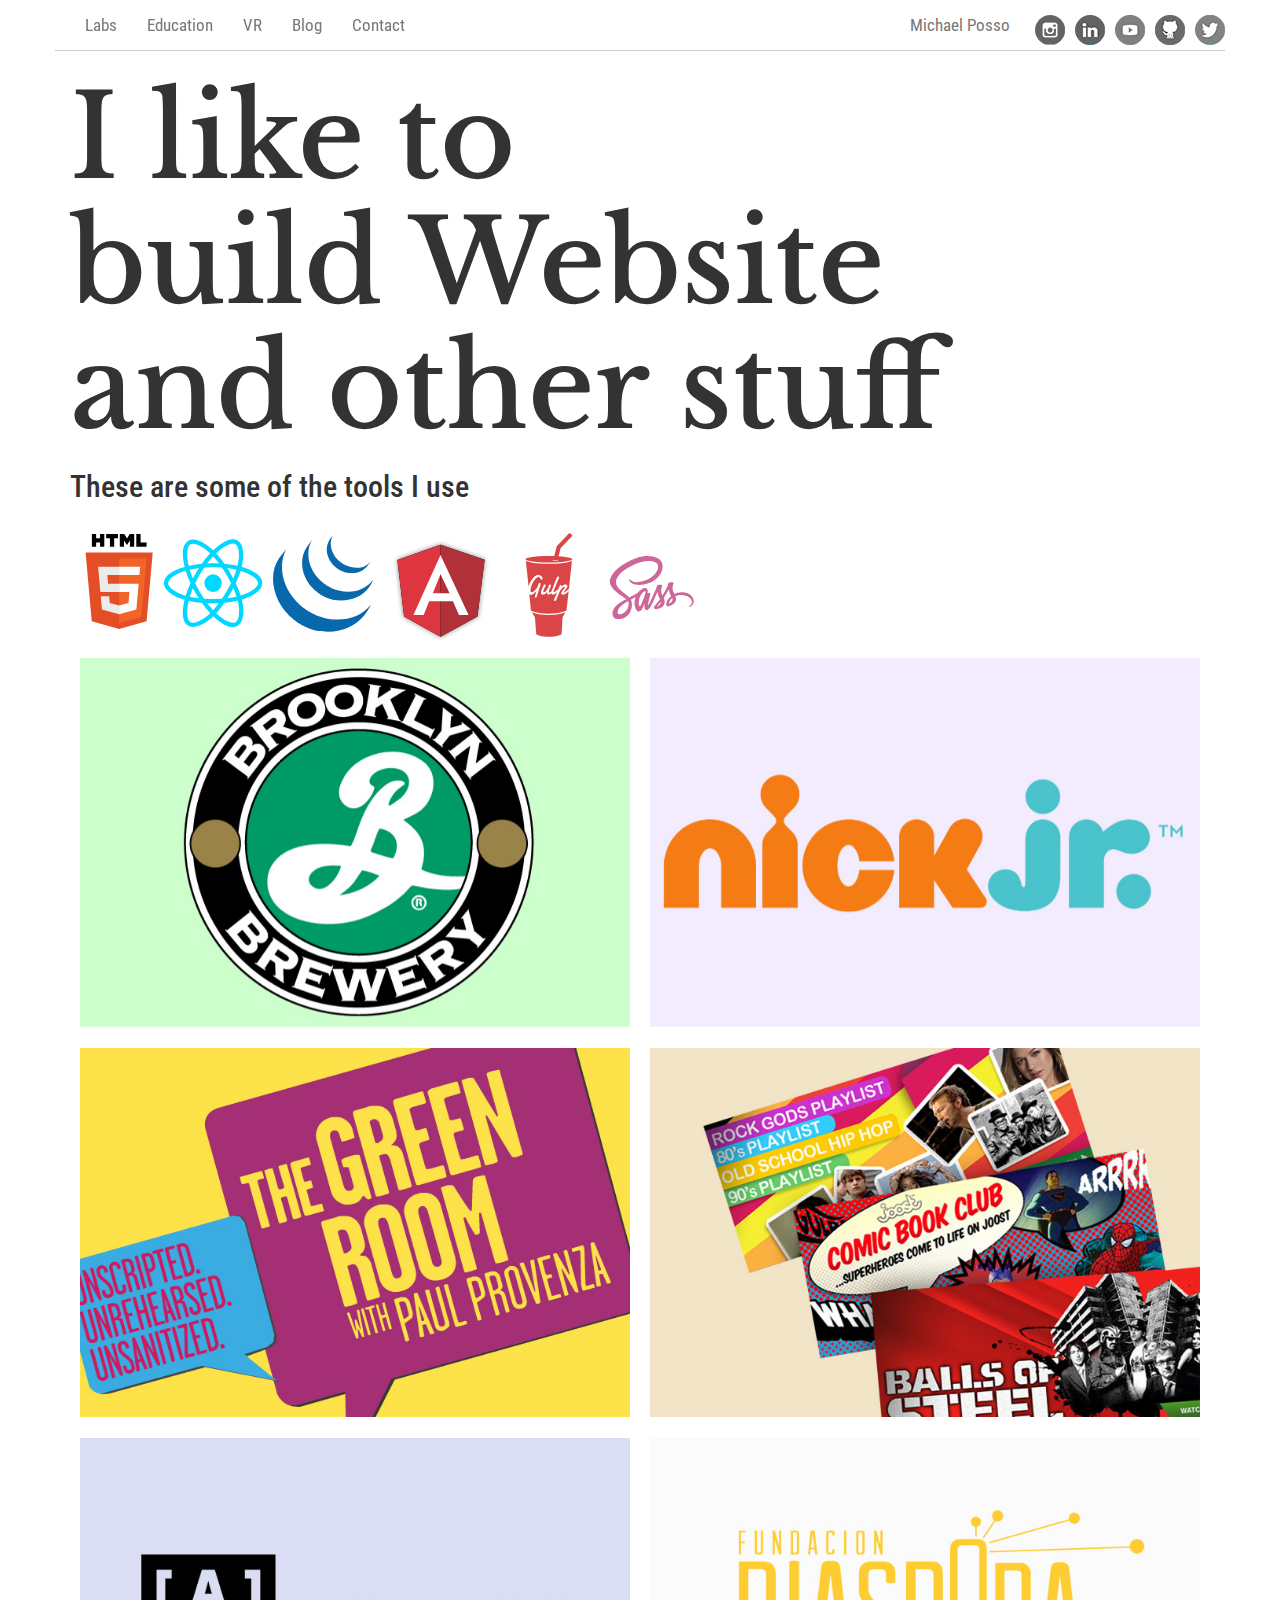
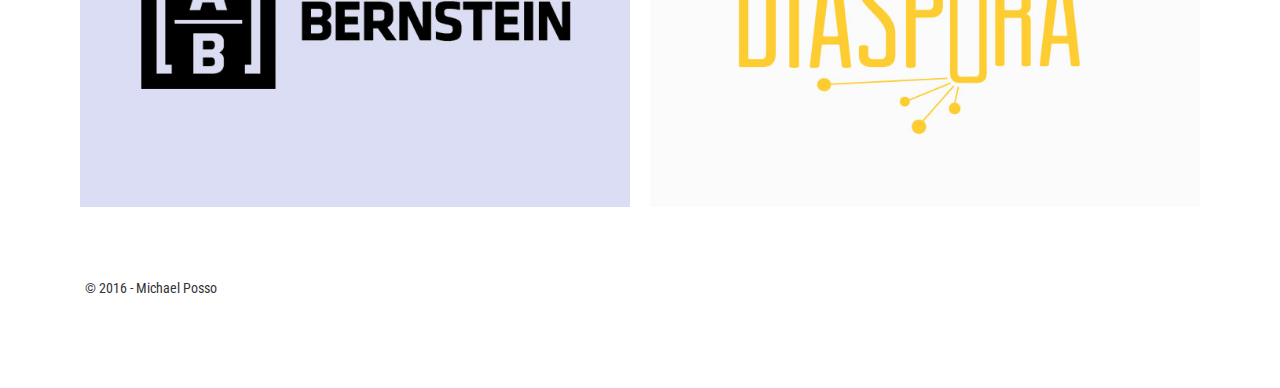
==== index.html @ c512144f "fixing merge issues" ====
<!doctype html>
<html lang="en">

<head>
  <meta charset="utf-8">
  <meta http-equiv="X-UA-Compatible" content="IE=edge">
  <meta name="viewport" content="width=device-width, initial-scale=1">
  <title>Michael Posso Portfolio</title>
  <meta name="description" content="###">
  <meta name="###" content="###">
  <!-- Latest compiled and minified CSS -->
  <link rel="stylesheet" href="https://maxcdn.bootstrapcdn.com/bootstrap/3.3.7/css/bootstrap.min.css">
  <link rel="stylesheet" href="css/custom.css">
  <link rel="stylesheet" href="css/image.css">

  <!-- jQuery library -->
  <script src="https://ajax.googleapis.com/ajax/libs/jquery/3.1.1/jquery.min.js"></script>
  <script src="js/ghost-typer.js"></script>
  <script src="js/jquery.scrollUp.js"></script>
  <link href="https://fonts.googleapis.com/css?family=Libre+Baskerville" rel="stylesheet">
  <link href="https://fonts.googleapis.com/css?family=Roboto+Condensed" rel="stylesheet">

</head>

<body>
  <!-- Fixed navbar -->
  <nav class="navbar navbar-default navbar-fixed-top">
    <div class="container border-nav">
      <div class="navbar-header">
       <div class="visible-xs brand-mobile">Michael Posso / Front-End Developer</div>
        <button type="button" class="navbar-toggle collapsed" data-toggle="collapse" data-target="#navbar" aria-expanded="false" aria-controls="navbar">
        <span class="sr-only">Toggle navigation</span>
        <span class="icon-bar"></span>
        <span class="icon-bar"></span>
        <span class="icon-bar"></span>
        </button>
        </div>
      <div>
        <ul class="nav navbar-nav navbar-right hidden-xs">
          <li><a href="/index.html">Michael Posso</a></li>
          <li class="social-icon instagram"><a href="">Instagram</a></li>
          <li class="social-icon linkedin"><a href="https://www.linkedin.com/in/michaelposso
">LinkedIn</a></li>
          <li class="social-icon youtube"><a href="">YouTube</a></li>
          <li class="social-icon github"><a href="https://github.com/micposso/">gitHub</a></li>
          <li class="social-icon twitter"><a href="https://twitter.com/micposso">twitter</a></li>
        </ul>
      </div>
      <div id="navbar" class="navbar-collapse collapse">  
         <ul class="nav navbar-nav navbar-left">
          <li><a href="labs.html">Labs</a></li>
          <li><a href="../navbar/">Education</a></li>
          <li><a href="/vr.html">VR</a></li>
          <li><a href="/blog.html">Blog</a></li>
          <li><a href="/contact.html">Contact</a></li>
        </ul>
      </div>
      <!--/.nav-collapse -->
    </div>
  </nav>
  <div class="container">
    <div class="header-content">
       <div class="headline">
         <h1>I like to<br>build <span id="ghost">websites</span><br>and other stuff </h1>
                    <h2>These are some of the tools I use </h2>

      </div>
    </div>
    <div class="row">
      <div class="container">
        <ul class="nav navbar-nav navbar-left tool-bar">
          <li><img src="img/HTML5-logo.svg" width="68" class="icon-tool"></li>
          <li><img src="img/react.svg" width="100" class="icon-tool"></li>
          <li><img src="img/JQuery_logo.svg" width="100" class="icon-tool"></li>
          <li><img src="img/angular-logo.svg" width="115" class="icon-tool"></li>
          <li><img src="img/gulp.svg" width="85" class="icon-tool"></li>
          <li><img src="img/Sass_Logo_Color.svg" width="100" class="icon-tool"></li>

        </ul>
      </div>
    </div>
  </div>
  <!-- /container -->
  <div class="container">
    <div class="row thumbs">
      <div class="col-md-6 project-container">
       <a href="brooklyn-brewery.html">
         <div class="flip-container">
            <div class="flipper">
                <div class="front">
                  <img src="img/thumbnail(1).jpg" class="img-responsive">
                </div>
                <div class="back">
                    <div class="text-thumb">
                      <div class="thumb-title">Brooklyn Brewery</div>
                      <div class="thumb-text">Event Registration Website</div>
                    </div>
                </div>
            </div>
        </div>
      </a>
      </div>
      <div class="col-md-6 project-container">
       <a href="nick.html">
         <div class="flip-container">
            <div class="flipper">
                <div class="front">
                  <img src="img/thumbnail(2).jpg" class="img-responsive">
                </div>
                <div class="back">
                    <div class="text-thumb">
                      <div class="thumb-title">Nick Birthday Club</div>
                      <div class="thumb-text">Onboarding Website</div>
                    </div>
                </div>
            </div>
        </div>
      </a>
      </div>
    </div>
    
    <div class="row thumbs">
      <div class="col-md-6 project-container">
       <a href="green-room.html">
         <div class="flip-container">
            <div class="flipper">
                <div class="front">
                  <img src="img/thumbnail(3).jpg" class="img-responsive">
                </div>
                <div class="back">
                    <div class="text-thumb">
                      <div class="thumb-title">The Green Room</div>
                      <div class="thumb-text">Interactive Presskit</div>
                    </div>
                </div>
            </div>
        </div>
      </a>
      </div>
      <div class="col-md-6 project-container">
       <a href="joost.html">
         <div class="flip-container">
            <div class="flipper">
                <div class="front">
                  <img src="img/thumbnail(4).jpg" class="img-responsive">
                </div>
                <div class="back">
                    <div class="text-thumb">
                      <div class="thumb-title">Joost</div>
                      <div class="thumb-text">HTML5 Banners</div>
                    </div>
                </div>
            </div>
        </div>
      </a>
      </div>
    </div>
    
    <div class="row thumbs">
      <div class="col-md-6 project-container">
       <a href="ab.html">
         <div class="flip-container">
            <div class="flipper">
                <div class="front">
                  <img src="img/thumbnail(5).jpg" class="img-responsive">
                </div>
                <div class="back">
                    <div class="text-thumb">
                      <div class="thumb-title">Alliance Bernstein</div>
                      <div class="thumb-text">Events Website</div>
                    </div>
                </div>
            </div>
        </div>
      </a>
      </div>
      <div class="col-md-6 project-container">
       <a href="diaspora.html">
         <div class="flip-container">
            <div class="flipper">
                <div class="front">
                  <img src="img/thumbnail(6).jpg" class="img-responsive">
                </div>
                <div class="back">
                    <div class="text-thumb">
                      <div class="thumb-title">Diaspora Foundation</div>
                      <div class="thumb-text">Website & Identity</div>
                    </div>
                </div>
            </div>
        </div>
      </a>
      </div>
    </div>
   
  </div>
  
  <footer>
    <div class="container">
      <div class="row">
        <div class="col-md-12">
          <ul class="nav navbar-nav navbar-left footer">
          <li class="footer-copy">© 2016 - Michael Posso</li>
          </ul>
        </div>
      </div>
    </div>
    
    
  </footer>
  <!-- Latest compiled JavaScript -->
  <script src="https://maxcdn.bootstrapcdn.com/bootstrap/3.3.7/js/bootstrap.min.js"></script>
  
  <script>
  $("#ghost").ghosttyper({
  messages: ['Websites', 'Emails', 'Banners', 'Robots']
  });
    
$(function () {
    $.scrollUp({scrollImg: true});
});
  </script>
  
</body>

</html>
---- css/custom.css ----
body {
  /*(background: url(../img/bg-pattern.png) center center repeat;*/
}

/* _layout */

.row {
  margin-right: 0px;
  margin-left: 0px;
}

.single-img {
  padding: 10px;
}


/* _top navigation */

.navbar {
  margin-bottom: 20px;
  font-family: 'Roboto Condensed', sans-serif;
  font-size: 17px;
}

.navbar-default {
  background-color: #fff;
  border-color: transparent;
}

.border-nav {
  border-bottom: 1px #ccc solid;
}

.icon-title {
  text-indent: 100%;
  white-space: nowrap;
  overflow: hidden;
}


/* _header */

.project-container {
  padding: 10px;
}

.header-content {
  margin-top: 75px;
}

.headline {
  font-family: 'Libre Baskerville', serif;
  color: 1c1c1c;
}

.headline h1 {
  font-size: 115px;
  line-height: 125px;
}

.headline h2 {
  font-size: 30px;
  font-family: 'Roboto Condensed', sans-serif;
}

.icon-tool {
  margin-right: 10px;
}

.tool-bar {
  margin-top: 20px;
}

.brand-mobile {
  margin: 10px 10px;
  float: left;
}


/* _social media navigation */

.social-icon {
  margin-top: 15px;
  width: 30px;
  height: 30px;
  -webkit-transition: all ease 0.3s;
  -moz-transition: all ease 0.3s;
  -o-transition: all ease 0.3s;
  -ms-transition: all ease 0.3s;
  transition: all ease 0.3s;
  text-indent: -2000px;
  display: block;
  margin-left: 10px;
}

.instagram {
  background: url('../img/social-media-icons-small.png') top center no-repeat;
}

.instagram:hover {
  background-position: 0px -30px;
}

.linkedin {
  background: url('../img/social-media-icons-small.png') 0px -60px no-repeat;
}

.linkedin:hover {
  background-position: 0px -90px;
}

.youtube {
  background: url('../img/social-media-icons-small.png') 0px -120px no-repeat;
}

.youtube:hover {
  background-position: 0px -150px;
}

.github {
  background: url('../img/social-media-icons-small.png') 0px -180px no-repeat;
}

.github:hover {
  background-position: 0px -210px;
}

.twitter {
  background: url('../img/social-media-icons-small.png') 0px -240px no-repeat;
}

.twitter:hover {
  background-position: 0px -270px;
}


/* _footer */

.footer {
  padding: 60px 0 60px 0px;
  font-family: 'Roboto Condensed', sans-serif;
}

.twitter {
  width: 30px;
  height: 30px;
}


/* Thumbnails and flip effect */

.thumbs {
  height: 390px;
}


/* entire container, keeps perspective */

.flip-container {
  perspective: 1000px;
  height: 370px;
}


/* flip the pane when hovered */

.flip-container:hover .flipper,
.flip-container.hover .flipper {
  transform: rotateY(180deg);
}

.flip-container,
.front,
.back {
  width: 100%;
}


/* flip speed goes here */

.flipper {
  transition: 0.6s;
  transform-style: preserve-3d;
  position: relative;
}


/* hide back of pane during swap */

.front,
.back {
  backface-visibility: hidden;
  position: absolute;
  top: 0;
  left: 0;
}


/* front pane, placed above back */

.front {
  z-index: 2;
  /* for firefox 31 */
  transform: rotateY(0deg);
}


/* back, initially hidden pane */

.back {
  transform: rotateY(180deg);
}

.text-thumb {
  text-align: center;
  padding: 50px;
  height: 378px;
}

.thumb-title {
  font-family: 'Libre Baskerville', serif;
  color: 1c1c1c;
  font-size: 30px;
  margin-top: 20%;
}

.thumb-text {
  font-family: 'Roboto Condensed', sans-serif;
  font-size: 25px;
  color: 1c1c1c;
}

.footer-copy {
  font-family: 'Roboto Condensed', sans-serif;
  height: 50px;
}


/* _projects */

.col-centered {
  margin-top: 50px;
  float: none;
  margin: 0 auto;
}

.projects {
  margin-top: 60px;
}

.projects-text-container {
  padding: 0px 10px 0px 10px;
}

.projects-headline, .projects-next {
  font-size: 70px;
  line-height: 75px;
  font-family: 'Libre Baskerville', serif;
  margin-bottom: 30px;
}

.projects-next a {
  text-decoration: none;
  color: #333;
}

.projects-text, .projects-text-labs {
  font-family: 'Roboto Condensed', sans-serif;
  font-size: 20px;
  line-height: 26px;
  margin-bottom: 50px;
}

.projects-text-labs {
  margin-bottom: 20px;
}

.projects-lab {
  font-size: 25px;
  line-height: 30px;
  font-family: 'Libre Baskerville', serif;
  margin-bottom: 15px;
}

.project-thumb {
  width: 100%;
}


/* _media queries */

@media only screen and (max-width: 1200px) {
    
  .text-thumb {
  text-align: center;
  padding: 50px;
  height: 330px;
}

  .flip-container {
    perspective: 1000px;
    height: 310px;
  }

  .thumbs {
      height: 330px;
  }
}


@media only screen and (max-width: 992px) {
  .headline h1 {
    font-size: 90px;
    line-height: 100px;
  }
    
  .text-thumb {
  text-align: center;
  padding: 50px;
  height: 470px;
  }

  .flip-container {
    perspective: 1000px;
    height: 470px;
  }

  .thumbs {
      height: auto;
  }

}

@media only screen and (max-width: 768px) {
  
  .headline h1 {
    font-size: 80px;
    line-height: 90px;
  }
  .tool-bar.nav>li {
    position: relative;
    display: block;
    float: left;
  }
  
  .text-thumb {
     display: none;
  }

  .flip-container {
    perspective:none;
    height: 100%;
    min-height: 200px
  }

  .thumbs {
      height: auto;
  }

/* _remove effect for mobile */
  
  /* flip the pane when hovered */

.flip-container:hover .flipper,
.flip-container.hover .flipper {
  transform: none;
}
  
  .front {
    position:static;
  }
  
      .projects-next {
    font-size: 45px;
    line-height: 50px;
}

}

@media only screen and (max-width: 480px) {
  .projects-headline {
    font-size: 50px;
    line-height: 55px;
}
  
    .projects-next {
    font-size: 30px;
    line-height: 35px;
}
  
  .headline h1 {
      font-size: 48px;
      line-height: 55px;
  }
  .headline h2 {
    font-size: 25px;
  }
}

@media only screen and (max-width: 320px) {
  .headline h1 {
      font-size: 48px;
      line-height: 55px;
  }
  .headline h2 {
    font-size: 20px;
  }
}
---- css/image.css ----
/* Image style */
#scrollUp {
    background-image: url("../img/top.png");
    bottom: 20px;
    right: 20px;
    width: 38px;    /* Width of image */
    height: 38px;   /* Height of image */
}
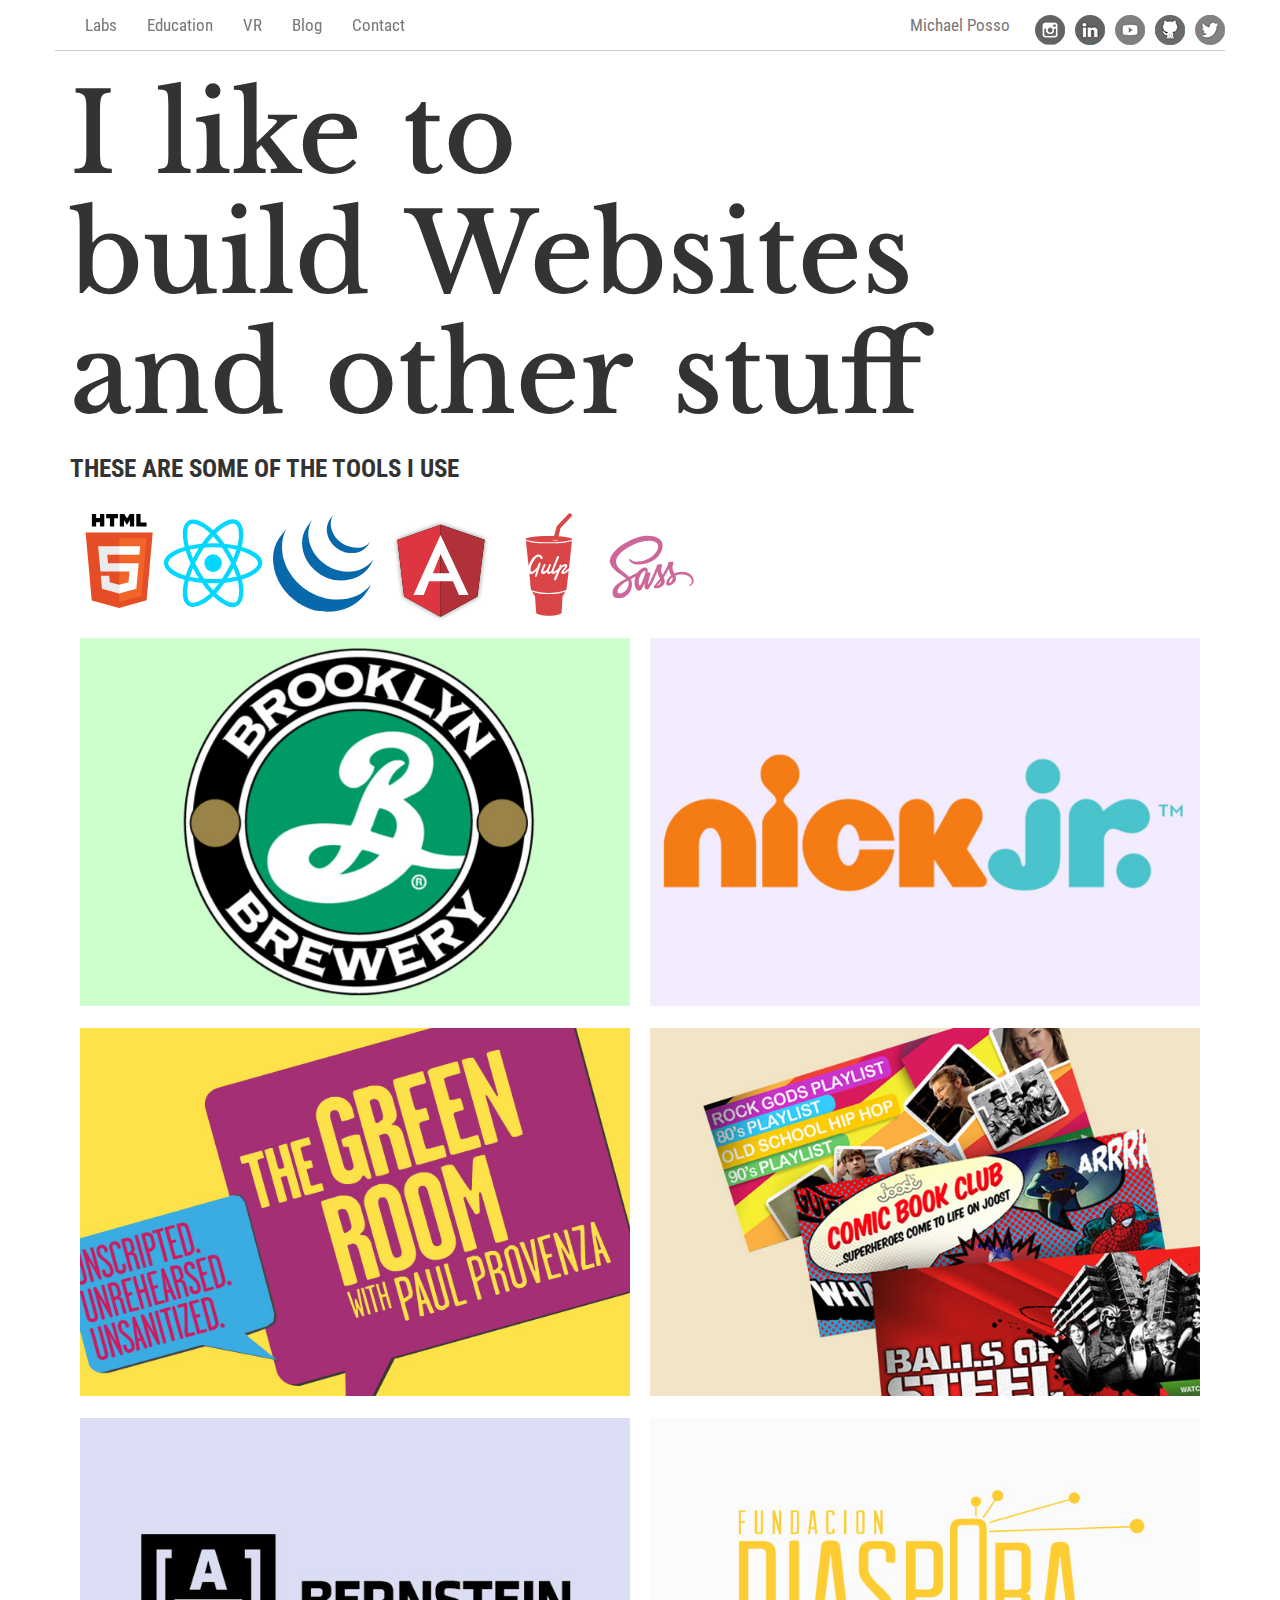
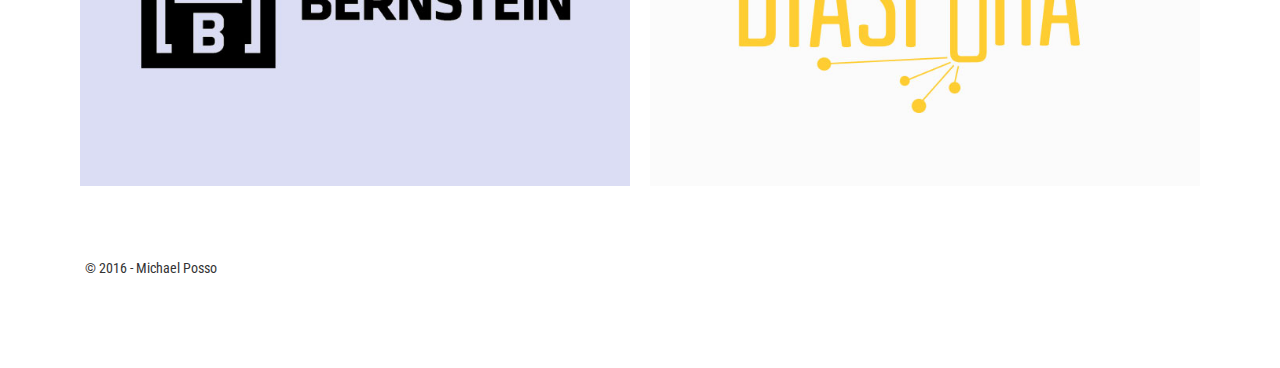
==== commit 1099fa85: "new css rules" ====
--- a/index.html
+++ b/index.html
@@ -62,7 +62,7 @@
     <div class="header-content">
        <div class="headline">
          <h1>I like to<br>build <span id="ghost">websites</span><br>and other stuff </h1>
-                    <h2>These are some of the tools I use </h2>
+                    <h2 class="uppercase">These are some of the tools I use</h2>
 
       </div>
     </div>
@@ -93,7 +93,7 @@
                 <div class="back">
                     <div class="text-thumb">
                       <div class="thumb-title">Brooklyn Brewery</div>
-                      <div class="thumb-text">Event Registration Website</div>
+                      <div class="thumb-text uppercase">Event Registration Website</div>
                     </div>
                 </div>
             </div>
@@ -110,7 +110,7 @@
                 <div class="back">
                     <div class="text-thumb">
                       <div class="thumb-title">Nick Birthday Club</div>
-                      <div class="thumb-text">Onboarding Website</div>
+                      <div class="thumb-text uppercase">Onboarding Website</div>
                     </div>
                 </div>
             </div>
@@ -130,7 +130,7 @@
                 <div class="back">
                     <div class="text-thumb">
                       <div class="thumb-title">The Green Room</div>
-                      <div class="thumb-text">Interactive Presskit</div>
+                      <div class="thumb-text uppercase">Interactive Presskit</div>
                     </div>
                 </div>
             </div>
@@ -147,7 +147,7 @@
                 <div class="back">
                     <div class="text-thumb">
                       <div class="thumb-title">Joost</div>
-                      <div class="thumb-text">HTML5 Banners</div>
+                      <div class="thumb-text uppercase">HTML5 Banners</div>
                     </div>
                 </div>
             </div>
@@ -167,7 +167,7 @@
                 <div class="back">
                     <div class="text-thumb">
                       <div class="thumb-title">Alliance Bernstein</div>
-                      <div class="thumb-text">Events Website</div>
+                      <div class="thumb-text uppercase">Events Website</div>
                     </div>
                 </div>
             </div>
@@ -184,7 +184,7 @@
                 <div class="back">
                     <div class="text-thumb">
                       <div class="thumb-title">Diaspora Foundation</div>
-                      <div class="thumb-text">Website & Identity</div>
+                      <div class="thumb-text uppercase">Website & Identity</div>
                     </div>
                 </div>
             </div>
--- a/css/custom.css
+++ b/css/custom.css
@@ -13,6 +13,10 @@
   padding: 10px;
 }
 
+a:hover {
+    color: #333;
+    text-decoration: underline;
+}
 
 /* _top navigation */
 
@@ -53,13 +57,25 @@
   color: 1c1c1c;
 }
 
+.uppercase {
+  text-transform: uppercase;
+  font-weight: bold;
+}
+
+.italic {
+  font-style: italic;
+}
+
 .headline h1 {
-  font-size: 115px;
-  line-height: 125px;
+    font-size: 110px;
+    line-height: 120px;
+    word-spacing: 10px;
+    /*font-style: italic;*/
+    /*text-transform: uppercase;*/
 }
 
 .headline h2 {
-  font-size: 30px;
+  font-size: 25px;
   font-family: 'Roboto Condensed', sans-serif;
 }
 
@@ -226,7 +242,7 @@
 
 .thumb-text {
   font-family: 'Roboto Condensed', sans-serif;
-  font-size: 25px;
+  font-size: 15px;
   color: 1c1c1c;
 }
 
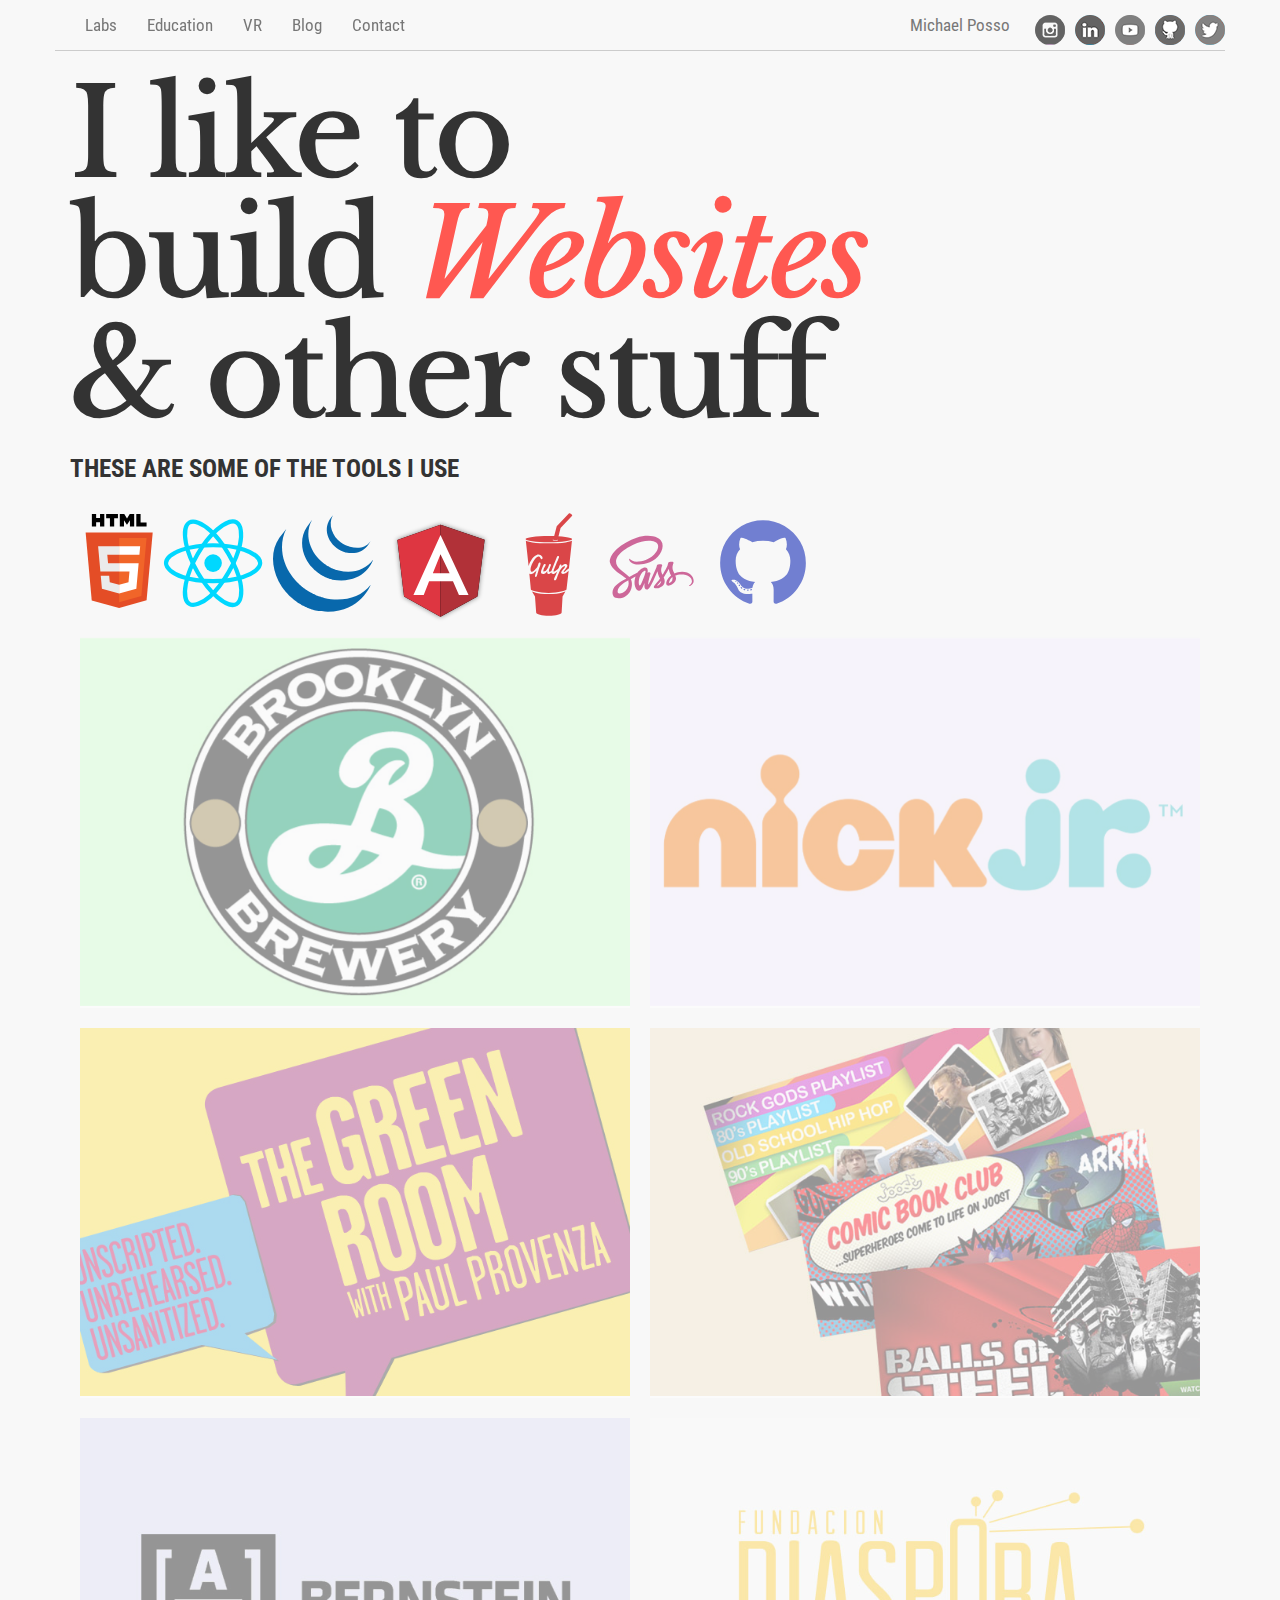
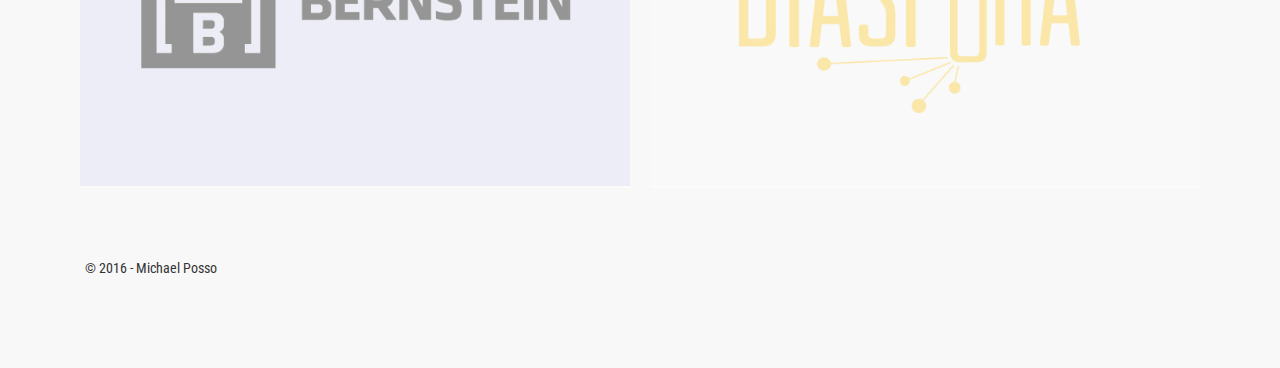
==== commit 30295aa2: "added color" ====
--- a/index.html
+++ b/index.html
@@ -57,11 +57,11 @@
       </div>
       <!--/.nav-collapse -->
     </div>
-  </nav>
+  </nav>  
   <div class="container">
     <div class="header-content">
        <div class="headline">
-         <h1>I like to<br>build <span id="ghost">websites</span><br>and other stuff </h1>
+         <h1>I like to<br>build <span id="ghost">websites</span><br>& other stuff</h1>
                     <h2 class="uppercase">These are some of the tools I use</h2>
 
       </div>
@@ -75,13 +75,14 @@
           <li><img src="img/angular-logo.svg" width="115" class="icon-tool"></li>
           <li><img src="img/gulp.svg" width="85" class="icon-tool"></li>
           <li><img src="img/Sass_Logo_Color.svg" width="100" class="icon-tool"></li>
+          <li><img src="img/github.svg" width="100" class="icon-tool"></li>
 
         </ul>
       </div>
     </div>
   </div>
   <!-- /container -->
-  <div class="container">
+  <div class="container" id="hidden">
     <div class="row thumbs">
       <div class="col-md-6 project-container">
        <a href="brooklyn-brewery.html">
@@ -92,7 +93,7 @@
                 </div>
                 <div class="back">
                     <div class="text-thumb">
-                      <div class="thumb-title">Brooklyn Brewery</div>
+                      <div class="thumb-title"><span class="highlight">~</span>Brooklyn Brewery<span class="highlight">~</span></div>
                       <div class="thumb-text uppercase">Event Registration Website</div>
                     </div>
                 </div>
@@ -212,13 +213,26 @@
   <script src="https://maxcdn.bootstrapcdn.com/bootstrap/3.3.7/js/bootstrap.min.js"></script>
   
   <script>
+    
+  $(document).ready(function () {
+    $('#hidden').fadeIn(2000).removeClass('hidden');
+  });
+    
+    
   $("#ghost").ghosttyper({
-  messages: ['Websites', 'Emails', 'Banners', 'Robots']
-  });
-    
-$(function () {
+    messages: ['Websites', 'Emails', 'Banners', 'Robots'],
+    timeWrite: 100,  //time between displaying each chracter
+    timeDelete: 100, //time between removing(backspace) each chracter
+    timePause: 1000, //waiting time after displaying text
+    repeat: true,  //loop it indefinitely
+    callback: function() {
+        console.log('called when the entire array of messages has been completed.');
+    }
+});  
+    
+    $(function () {
     $.scrollUp({scrollImg: true});
-});
+    });
   </script>
   
 </body>
--- a/css/custom.css
+++ b/css/custom.css
@@ -1,8 +1,13 @@
 body {
   /*(background: url(../img/bg-pattern.png) center center repeat;*/
+  background-color: #f8f8f8;
 }
 
 /* _layout */
+
+#hidden {
+  display: none;
+}
 
 .row {
   margin-right: 0px;
@@ -18,6 +23,15 @@
     text-decoration: underline;
 }
 
+#ghost {
+  font-style: italic;
+  color: #ff5851; 
+}
+
+.highlight {
+  color: #ff5851;
+}
+
 /* _top navigation */
 
 .navbar {
@@ -27,7 +41,7 @@
 }
 
 .navbar-default {
-  background-color: #fff;
+  background-color: #f8f8f8;
   border-color: transparent;
 }
 
@@ -67,12 +81,14 @@
 }
 
 .headline h1 {
-    font-size: 110px;
+    font-size: 122px;
     line-height: 120px;
-    word-spacing: 10px;
-    /*font-style: italic;*/
-    /*text-transform: uppercase;*/
-}
+    word-spacing: 1px;
+    /* font-style: italic; */
+    /* text-transform: uppercase; */
+    letter-spacing: -4px;
+}
+
 
 .headline h2 {
   font-size: 25px;
@@ -189,6 +205,7 @@
 .front,
 .back {
   width: 100%;
+  background-color: #fff;
 }
 
 
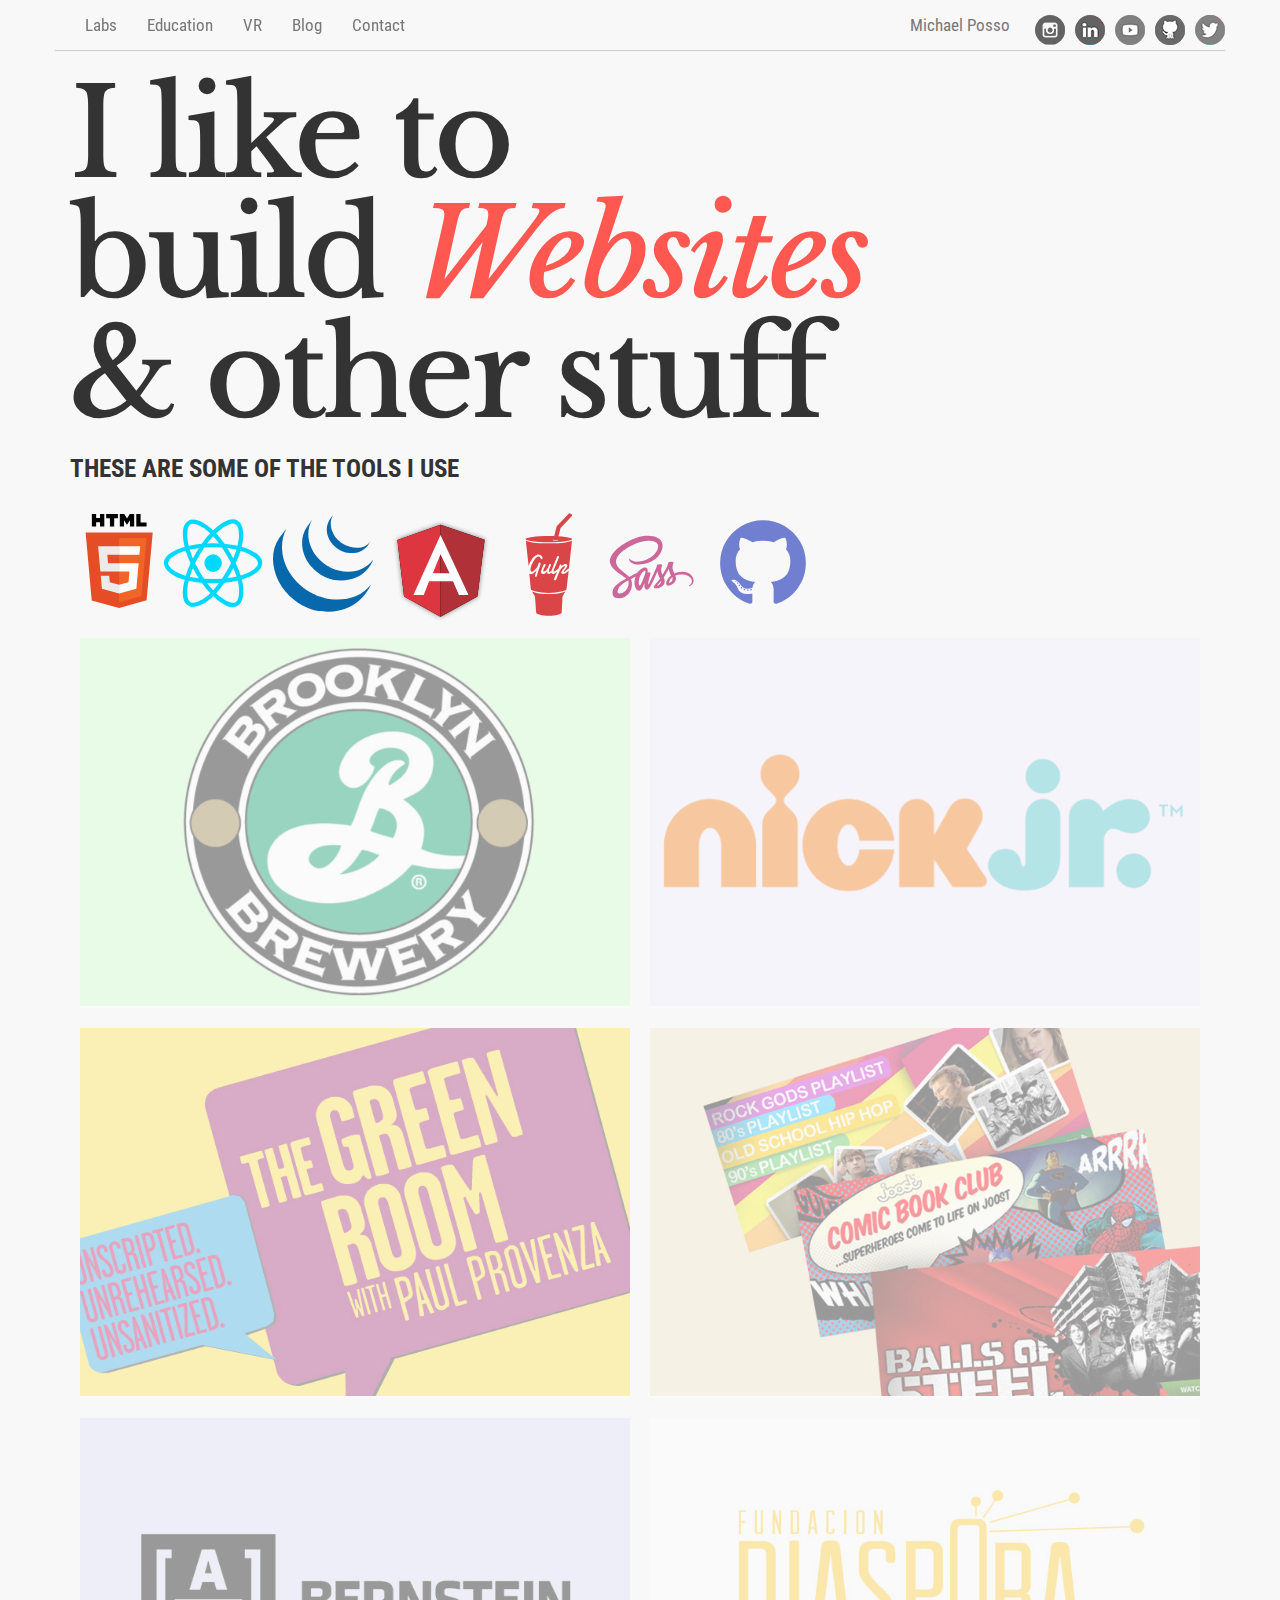
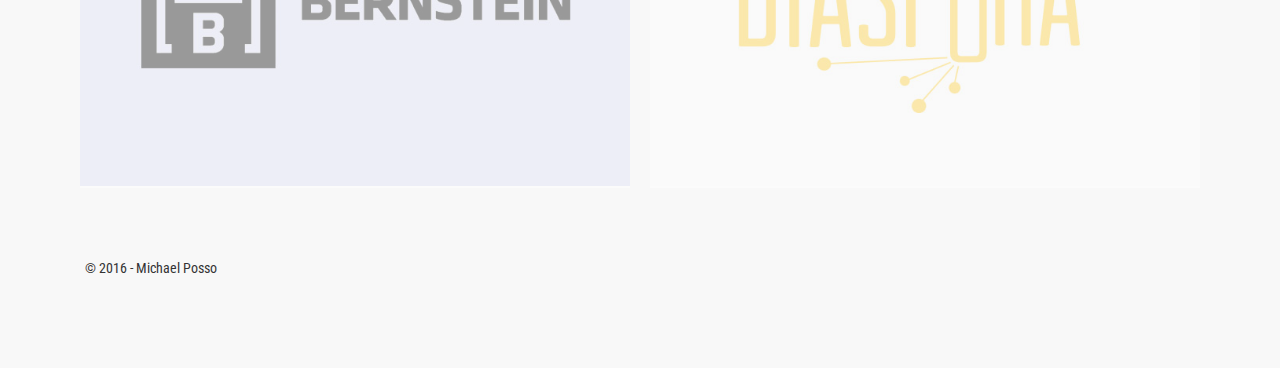
==== commit 93530071: "fixed education page" ====
--- a/index.html
+++ b/index.html
@@ -49,7 +49,7 @@
       <div id="navbar" class="navbar-collapse collapse">  
          <ul class="nav navbar-nav navbar-left">
           <li><a href="labs.html">Labs</a></li>
-          <li><a href="../navbar/">Education</a></li>
+          <li><a href="education.html">Education</a></li>
           <li><a href="/vr.html">VR</a></li>
           <li><a href="/blog.html">Blog</a></li>
           <li><a href="/contact.html">Contact</a></li>
--- a/css/custom.css
+++ b/css/custom.css
@@ -1,6 +1,16 @@
 body {
   /*(background: url(../img/bg-pattern.png) center center repeat;*/
   background-color: #f8f8f8;
+}
+
+/* _mobile menu */
+
+.navbar-default .navbar-toggle {
+    border-color:#f8f8f8;
+}
+
+.navbar-default .navbar-toggle .icon-bar {
+    background-color: #ff5851;
 }
 
 /* _layout */
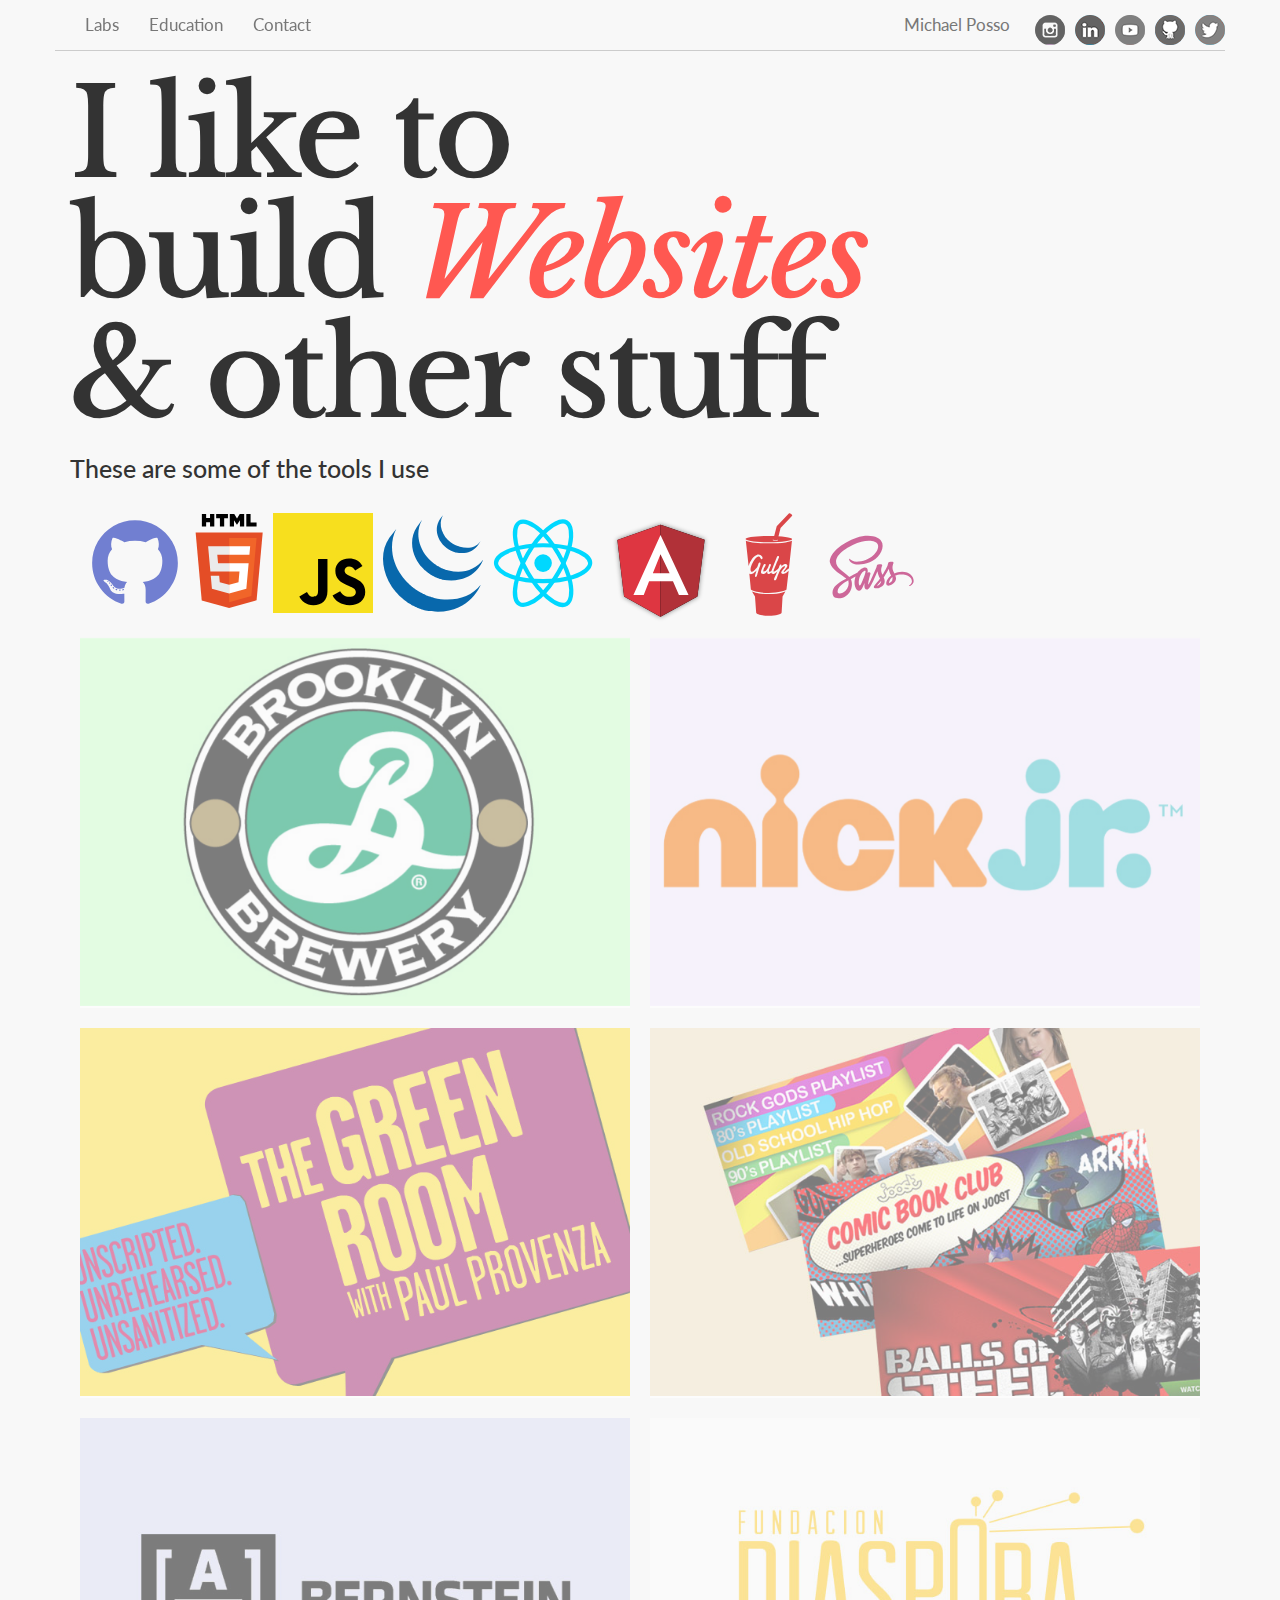
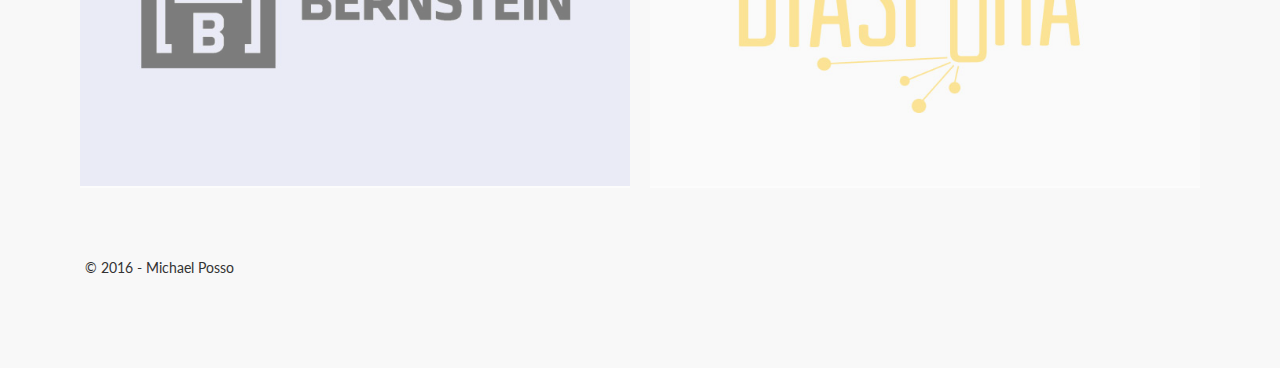
==== commit 2e470b02: "added labs page" ====
--- a/index.html
+++ b/index.html
@@ -18,7 +18,7 @@
   <script src="js/ghost-typer.js"></script>
   <script src="js/jquery.scrollUp.js"></script>
   <link href="https://fonts.googleapis.com/css?family=Libre+Baskerville" rel="stylesheet">
-  <link href="https://fonts.googleapis.com/css?family=Roboto+Condensed" rel="stylesheet">
+  <link href="https://fonts.googleapis.com/css?family=Lato" rel="stylesheet">
 
 </head>
 
@@ -50,8 +50,6 @@
          <ul class="nav navbar-nav navbar-left">
           <li><a href="labs.html">Labs</a></li>
           <li><a href="education.html">Education</a></li>
-          <li><a href="/vr.html">VR</a></li>
-          <li><a href="/blog.html">Blog</a></li>
           <li><a href="/contact.html">Contact</a></li>
         </ul>
       </div>
@@ -62,21 +60,21 @@
     <div class="header-content">
        <div class="headline">
          <h1>I like to<br>build <span id="ghost">websites</span><br>& other stuff</h1>
-                    <h2 class="uppercase">These are some of the tools I use</h2>
+                    <h2>These are some of the tools I use</h2>
 
       </div>
     </div>
     <div class="row">
       <div class="container">
         <ul class="nav navbar-nav navbar-left tool-bar">
+          <li><img src="img/github.svg" width="100" class="icon-tool"></li>
           <li><img src="img/HTML5-logo.svg" width="68" class="icon-tool"></li>
+          <li><img src="img/js.svg" width="100" class="icon-tool"></li>
+          <li><img src="img/JQuery_logo.svg" width="100" class="icon-tool"></li>
           <li><img src="img/react.svg" width="100" class="icon-tool"></li>
-          <li><img src="img/JQuery_logo.svg" width="100" class="icon-tool"></li>
           <li><img src="img/angular-logo.svg" width="115" class="icon-tool"></li>
           <li><img src="img/gulp.svg" width="85" class="icon-tool"></li>
           <li><img src="img/Sass_Logo_Color.svg" width="100" class="icon-tool"></li>
-          <li><img src="img/github.svg" width="100" class="icon-tool"></li>
-
         </ul>
       </div>
     </div>
--- a/css/custom.css
+++ b/css/custom.css
@@ -46,7 +46,7 @@
 
 .navbar {
   margin-bottom: 20px;
-  font-family: 'Roboto Condensed', sans-serif;
+  font-family: 'Lato', sans-serif;
   font-size: 17px;
 }
 
@@ -102,7 +102,7 @@
 
 .headline h2 {
   font-size: 25px;
-  font-family: 'Roboto Condensed', sans-serif;
+  font-family: 'Lato', sans-serif;
 }
 
 .icon-tool {
@@ -180,7 +180,7 @@
 
 .footer {
   padding: 60px 0 60px 0px;
-  font-family: 'Roboto Condensed', sans-serif;
+  font-family: 'Lato', sans-serif;
 }
 
 .twitter {
@@ -268,13 +268,13 @@
 }
 
 .thumb-text {
-  font-family: 'Roboto Condensed', sans-serif;
+font-family: 'Lato', sans-serif;
   font-size: 15px;
   color: 1c1c1c;
 }
 
 .footer-copy {
-  font-family: 'Roboto Condensed', sans-serif;
+font-family: 'Lato', sans-serif;
   height: 50px;
 }
 
@@ -308,14 +308,25 @@
 }
 
 .projects-text, .projects-text-labs {
-  font-family: 'Roboto Condensed', sans-serif;
-  font-size: 20px;
+font-family: 'Lato', sans-serif;
+  font-size: 18px;
   line-height: 26px;
   margin-bottom: 50px;
 }
 
 .projects-text-labs {
-  margin-bottom: 20px;
+    margin-bottom: 0px;
+    margin-left: 15px;
+}
+
+.github-link {
+  font-size: 15px;
+  color: #ff5851;
+  font-weight: bold;
+}
+
+.github-link a {
+   color: #ff5851; 
 }
 
 .projects-lab {
@@ -323,6 +334,7 @@
   line-height: 30px;
   font-family: 'Libre Baskerville', serif;
   margin-bottom: 15px;
+  margin-top: 30px;
 }
 
 .project-thumb {
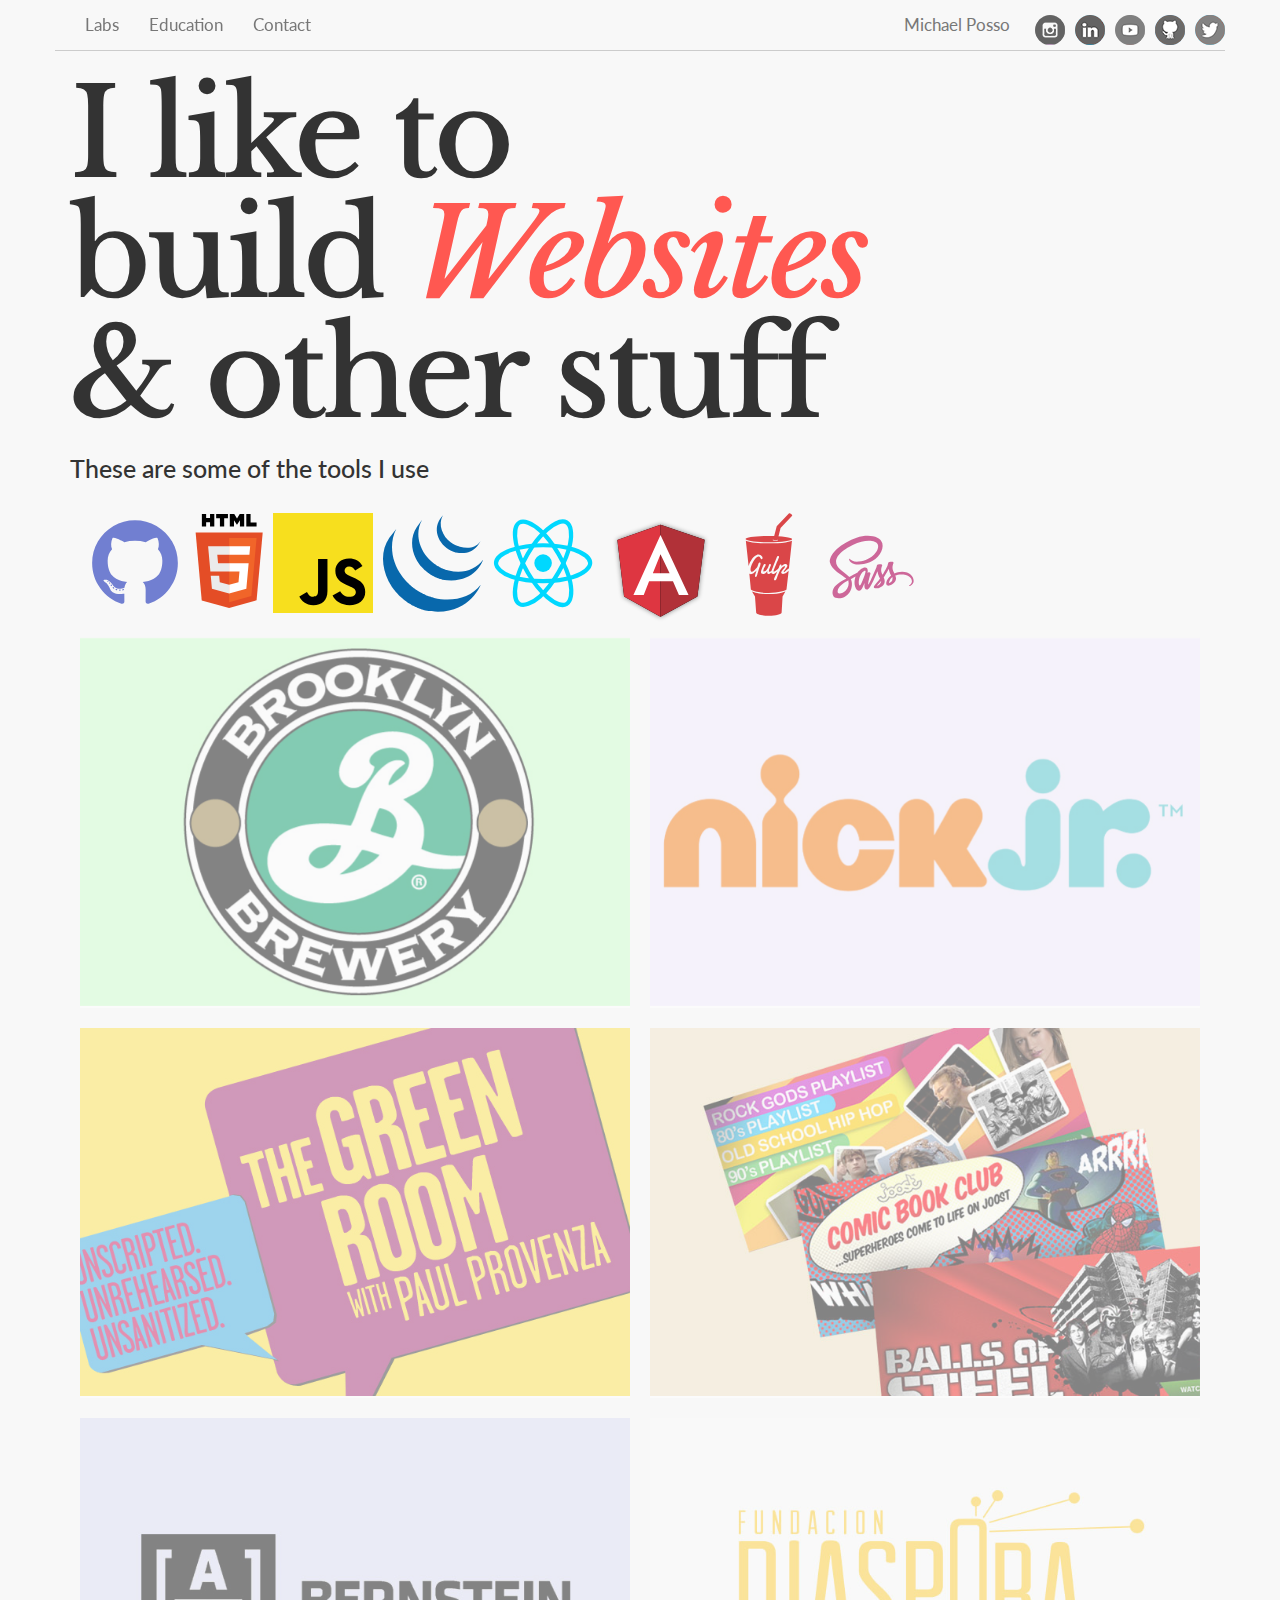
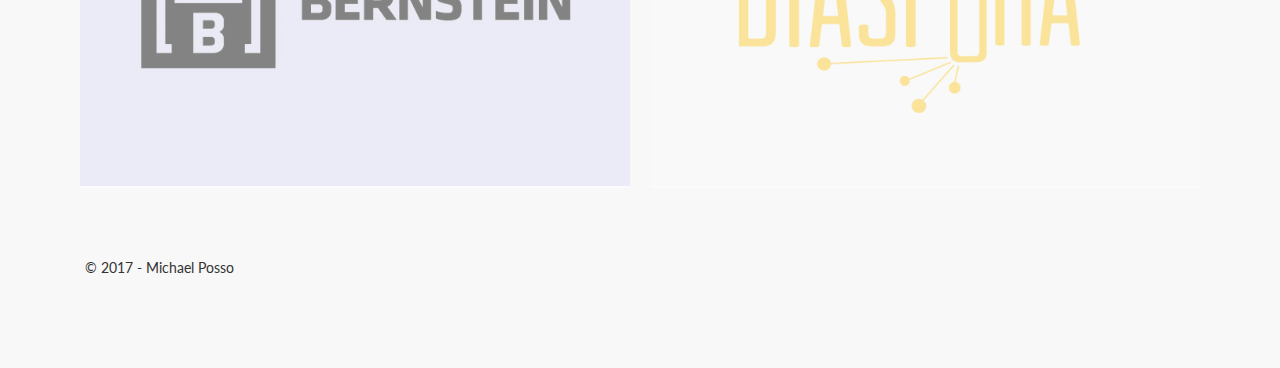
==== commit 257c28a7: "added labs page" ====
--- a/index.html
+++ b/index.html
@@ -12,11 +12,16 @@
   <link rel="stylesheet" href="https://maxcdn.bootstrapcdn.com/bootstrap/3.3.7/css/bootstrap.min.css">
   <link rel="stylesheet" href="css/custom.css">
   <link rel="stylesheet" href="css/image.css">
+  <link rel="stylesheet" href="css/tooltipster.bundle.min.css">
+
 
   <!-- jQuery library -->
   <script src="https://ajax.googleapis.com/ajax/libs/jquery/3.1.1/jquery.min.js"></script>
   <script src="js/ghost-typer.js"></script>
   <script src="js/jquery.scrollUp.js"></script>
+  <script src="js/tooltipster.bundle.min.js"></script>
+
+  <!-- Google fonts -->
   <link href="https://fonts.googleapis.com/css?family=Libre+Baskerville" rel="stylesheet">
   <link href="https://fonts.googleapis.com/css?family=Lato" rel="stylesheet">
 
@@ -67,14 +72,14 @@
     <div class="row">
       <div class="container">
         <ul class="nav navbar-nav navbar-left tool-bar">
-          <li><img src="img/github.svg" width="100" class="icon-tool"></li>
-          <li><img src="img/HTML5-logo.svg" width="68" class="icon-tool"></li>
-          <li><img src="img/js.svg" width="100" class="icon-tool"></li>
-          <li><img src="img/JQuery_logo.svg" width="100" class="icon-tool"></li>
-          <li><img src="img/react.svg" width="100" class="icon-tool"></li>
-          <li><img src="img/angular-logo.svg" width="115" class="icon-tool"></li>
-          <li><img src="img/gulp.svg" width="85" class="icon-tool"></li>
-          <li><img src="img/Sass_Logo_Color.svg" width="100" class="icon-tool"></li>
+          <li><img src="img/github.svg" width="100" class="icon-tool tip" title="GitHub"></li>
+          <li><img src="img/HTML5-logo.svg" width="68" class="icon-tool tip" title="HTML5"></li>
+          <li><img src="img/js.svg" width="100" class="icon-tool tip" title="JavaScript"></li>
+          <li><img src="img/JQuery_logo.svg" width="100" class="icon-tool tip" title="Jquery"></li>
+          <li><img src="img/react.svg" width="100" class="icon-tool tip" title="React"></li>
+          <li><img src="img/angular-logo.svg" width="115" class="icon-tool tip" title="Angular2"></li>
+          <li><img src="img/gulp.svg" width="85" class="icon-tool tip" title="Gulp"></li>
+          <li><img src="img/Sass_Logo_Color.svg" width="100" class="icon-tool tip" title="Sass"></li>
         </ul>
       </div>
     </div>
@@ -108,7 +113,7 @@
                 </div>
                 <div class="back">
                     <div class="text-thumb">
-                      <div class="thumb-title">Nick Birthday Club</div>
+                      <div class="thumb-title"><span class="highlight">~</span>Nick Birthday Club<span class="highlight">~</span></div>
                       <div class="thumb-text uppercase">Onboarding Website</div>
                     </div>
                 </div>
@@ -128,7 +133,7 @@
                 </div>
                 <div class="back">
                     <div class="text-thumb">
-                      <div class="thumb-title">The Green Room</div>
+                      <div class="thumb-title"><span class="highlight">~</span>The Green Room<span class="highlight">~</span></div>
                       <div class="thumb-text uppercase">Interactive Presskit</div>
                     </div>
                 </div>
@@ -145,7 +150,7 @@
                 </div>
                 <div class="back">
                     <div class="text-thumb">
-                      <div class="thumb-title">Joost</div>
+                      <div class="thumb-title"><span class="highlight">~</span>Joost<span class="highlight">~</span></div>
                       <div class="thumb-text uppercase">HTML5 Banners</div>
                     </div>
                 </div>
@@ -165,7 +170,7 @@
                 </div>
                 <div class="back">
                     <div class="text-thumb">
-                      <div class="thumb-title">Alliance Bernstein</div>
+                      <div class="thumb-title"><span class="highlight">~</span>Alliance Bernstein<span class="highlight">~</span></div>
                       <div class="thumb-text uppercase">Events Website</div>
                     </div>
                 </div>
@@ -182,7 +187,7 @@
                 </div>
                 <div class="back">
                     <div class="text-thumb">
-                      <div class="thumb-title">Diaspora Foundation</div>
+                      <div class="thumb-title"><span class="highlight">~</span>Diaspora Foundation<span class="highlight">~</span></div>
                       <div class="thumb-text uppercase">Website & Identity</div>
                     </div>
                 </div>
@@ -199,7 +204,7 @@
       <div class="row">
         <div class="col-md-12">
           <ul class="nav navbar-nav navbar-left footer">
-          <li class="footer-copy">© 2016 - Michael Posso</li>
+          <li class="footer-copy">© 2017 - Michael Posso</li>
           </ul>
         </div>
       </div>
@@ -216,7 +221,10 @@
     $('#hidden').fadeIn(2000).removeClass('hidden');
   });
     
-    
+  $(document).ready(function() {
+      $('.tip').tooltipster();
+  });
+
   $("#ghost").ghosttyper({
     messages: ['Websites', 'Emails', 'Banners', 'Robots'],
     timeWrite: 100,  //time between displaying each chracter
--- a/css/custom.css
+++ b/css/custom.css
@@ -1,6 +1,10 @@
 body {
   /*(background: url(../img/bg-pattern.png) center center repeat;*/
   background-color: #f8f8f8;
+}
+
+.tip {
+  cursor: pointer;
 }
 
 /* _mobile menu */
--- a/css/tooltipster.bundle.min.css
+++ b/css/tooltipster.bundle.min.css
@@ -0,0 +1 @@
+.tooltipster-fall,.tooltipster-grow.tooltipster-show{-webkit-transition-timing-function:cubic-bezier(.175,.885,.32,1);-moz-transition-timing-function:cubic-bezier(.175,.885,.32,1.15);-ms-transition-timing-function:cubic-bezier(.175,.885,.32,1.15);-o-transition-timing-function:cubic-bezier(.175,.885,.32,1.15)}.tooltipster-base{display:flex;pointer-events:none;position:absolute}.tooltipster-box{flex:1 1 auto}.tooltipster-content{box-sizing:border-box;max-height:100%;max-width:100%;overflow:auto}.tooltipster-ruler{bottom:0;left:0;overflow:hidden;position:fixed;right:0;top:0;visibility:hidden}.tooltipster-fade{opacity:0;-webkit-transition-property:opacity;-moz-transition-property:opacity;-o-transition-property:opacity;-ms-transition-property:opacity;transition-property:opacity}.tooltipster-fade.tooltipster-show{opacity:1}.tooltipster-grow{-webkit-transform:scale(0,0);-moz-transform:scale(0,0);-o-transform:scale(0,0);-ms-transform:scale(0,0);transform:scale(0,0);-webkit-transition-property:-webkit-transform;-moz-transition-property:-moz-transform;-o-transition-property:-o-transform;-ms-transition-property:-ms-transform;transition-property:transform;-webkit-backface-visibility:hidden}.tooltipster-grow.tooltipster-show{-webkit-transform:scale(1,1);-moz-transform:scale(1,1);-o-transform:scale(1,1);-ms-transform:scale(1,1);transform:scale(1,1);-webkit-transition-timing-function:cubic-bezier(.175,.885,.32,1.15);transition-timing-function:cubic-bezier(.175,.885,.32,1.15)}.tooltipster-swing{opacity:0;-webkit-transform:rotateZ(4deg);-moz-transform:rotateZ(4deg);-o-transform:rotateZ(4deg);-ms-transform:rotateZ(4deg);transform:rotateZ(4deg);-webkit-transition-property:-webkit-transform,opacity;-moz-transition-property:-moz-transform;-o-transition-property:-o-transform;-ms-transition-property:-ms-transform;transition-property:transform}.tooltipster-swing.tooltipster-show{opacity:1;-webkit-transform:rotateZ(0);-moz-transform:rotateZ(0);-o-transform:rotateZ(0);-ms-transform:rotateZ(0);transform:rotateZ(0);-webkit-transition-timing-function:cubic-bezier(.23,.635,.495,1);-webkit-transition-timing-function:cubic-bezier(.23,.635,.495,2.4);-moz-transition-timing-function:cubic-bezier(.23,.635,.495,2.4);-ms-transition-timing-function:cubic-bezier(.23,.635,.495,2.4);-o-transition-timing-function:cubic-bezier(.23,.635,.495,2.4);transition-timing-function:cubic-bezier(.23,.635,.495,2.4)}.tooltipster-fall{-webkit-transition-property:top;-moz-transition-property:top;-o-transition-property:top;-ms-transition-property:top;transition-property:top;-webkit-transition-timing-function:cubic-bezier(.175,.885,.32,1.15);transition-timing-function:cubic-bezier(.175,.885,.32,1.15)}.tooltipster-fall.tooltipster-initial{top:0!important}.tooltipster-fall.tooltipster-dying{-webkit-transition-property:all;-moz-transition-property:all;-o-transition-property:all;-ms-transition-property:all;transition-property:all;top:0!important;opacity:0}.tooltipster-slide{-webkit-transition-property:left;-moz-transition-property:left;-o-transition-property:left;-ms-transition-property:left;transition-property:left;-webkit-transition-timing-function:cubic-bezier(.175,.885,.32,1);-webkit-transition-timing-function:cubic-bezier(.175,.885,.32,1.15);-moz-transition-timing-function:cubic-bezier(.175,.885,.32,1.15);-ms-transition-timing-function:cubic-bezier(.175,.885,.32,1.15);-o-transition-timing-function:cubic-bezier(.175,.885,.32,1.15);transition-timing-function:cubic-bezier(.175,.885,.32,1.15)}.tooltipster-slide.tooltipster-initial{left:-40px!important}.tooltipster-slide.tooltipster-dying{-webkit-transition-property:all;-moz-transition-property:all;-o-transition-property:all;-ms-transition-property:all;transition-property:all;left:0!important;opacity:0}@keyframes tooltipster-fading{0%{opacity:0}100%{opacity:1}}.tooltipster-update-fade{animation:tooltipster-fading .4s}@keyframes tooltipster-rotating{25%{transform:rotate(-2deg)}75%{transform:rotate(2deg)}100%{transform:rotate(0)}}.tooltipster-update-rotate{animation:tooltipster-rotating .6s}@keyframes tooltipster-scaling{50%{transform:scale(1.1)}100%{transform:scale(1)}}.tooltipster-update-scale{animation:tooltipster-scaling .6s}.tooltipster-sidetip .tooltipster-box{background:#565656;border:2px solid #000;border-radius:4px}.tooltipster-sidetip.tooltipster-bottom .tooltipster-box{margin-top:8px}.tooltipster-sidetip.tooltipster-left .tooltipster-box{margin-right:8px}.tooltipster-sidetip.tooltipster-right .tooltipster-box{margin-left:8px}.tooltipster-sidetip.tooltipster-top .tooltipster-box{margin-bottom:8px}.tooltipster-sidetip .tooltipster-content{color:#fff;line-height:18px;padding:6px 14px}.tooltipster-sidetip .tooltipster-arrow{overflow:hidden;position:absolute}.tooltipster-sidetip.tooltipster-bottom .tooltipster-arrow{height:10px;margin-left:-10px;top:0;width:20px}.tooltipster-sidetip.tooltipster-left .tooltipster-arrow{height:20px;margin-top:-10px;right:0;top:0;width:10px}.tooltipster-sidetip.tooltipster-right .tooltipster-arrow{height:20px;margin-top:-10px;left:0;top:0;width:10px}.tooltipster-sidetip.tooltipster-top .tooltipster-arrow{bottom:0;height:10px;margin-left:-10px;width:20px}.tooltipster-sidetip .tooltipster-arrow-background,.tooltipster-sidetip .tooltipster-arrow-border{height:0;position:absolute;width:0}.tooltipster-sidetip .tooltipster-arrow-background{border:10px solid transparent}.tooltipster-sidetip.tooltipster-bottom .tooltipster-arrow-background{border-bottom-color:#565656;left:0;top:3px}.tooltipster-sidetip.tooltipster-left .tooltipster-arrow-background{border-left-color:#565656;left:-3px;top:0}.tooltipster-sidetip.tooltipster-right .tooltipster-arrow-background{border-right-color:#565656;left:3px;top:0}.tooltipster-sidetip.tooltipster-top .tooltipster-arrow-background{border-top-color:#565656;left:0;top:-3px}.tooltipster-sidetip .tooltipster-arrow-border{border:10px solid transparent;left:0;top:0}.tooltipster-sidetip.tooltipster-bottom .tooltipster-arrow-border{border-bottom-color:#000}.tooltipster-sidetip.tooltipster-left .tooltipster-arrow-border{border-left-color:#000}.tooltipster-sidetip.tooltipster-right .tooltipster-arrow-border{border-right-color:#000}.tooltipster-sidetip.tooltipster-top .tooltipster-arrow-border{border-top-color:#000}.tooltipster-sidetip .tooltipster-arrow-uncropped{position:relative}.tooltipster-sidetip.tooltipster-bottom .tooltipster-arrow-uncropped{top:-10px}.tooltipster-sidetip.tooltipster-right .tooltipster-arrow-uncropped{left:-10px}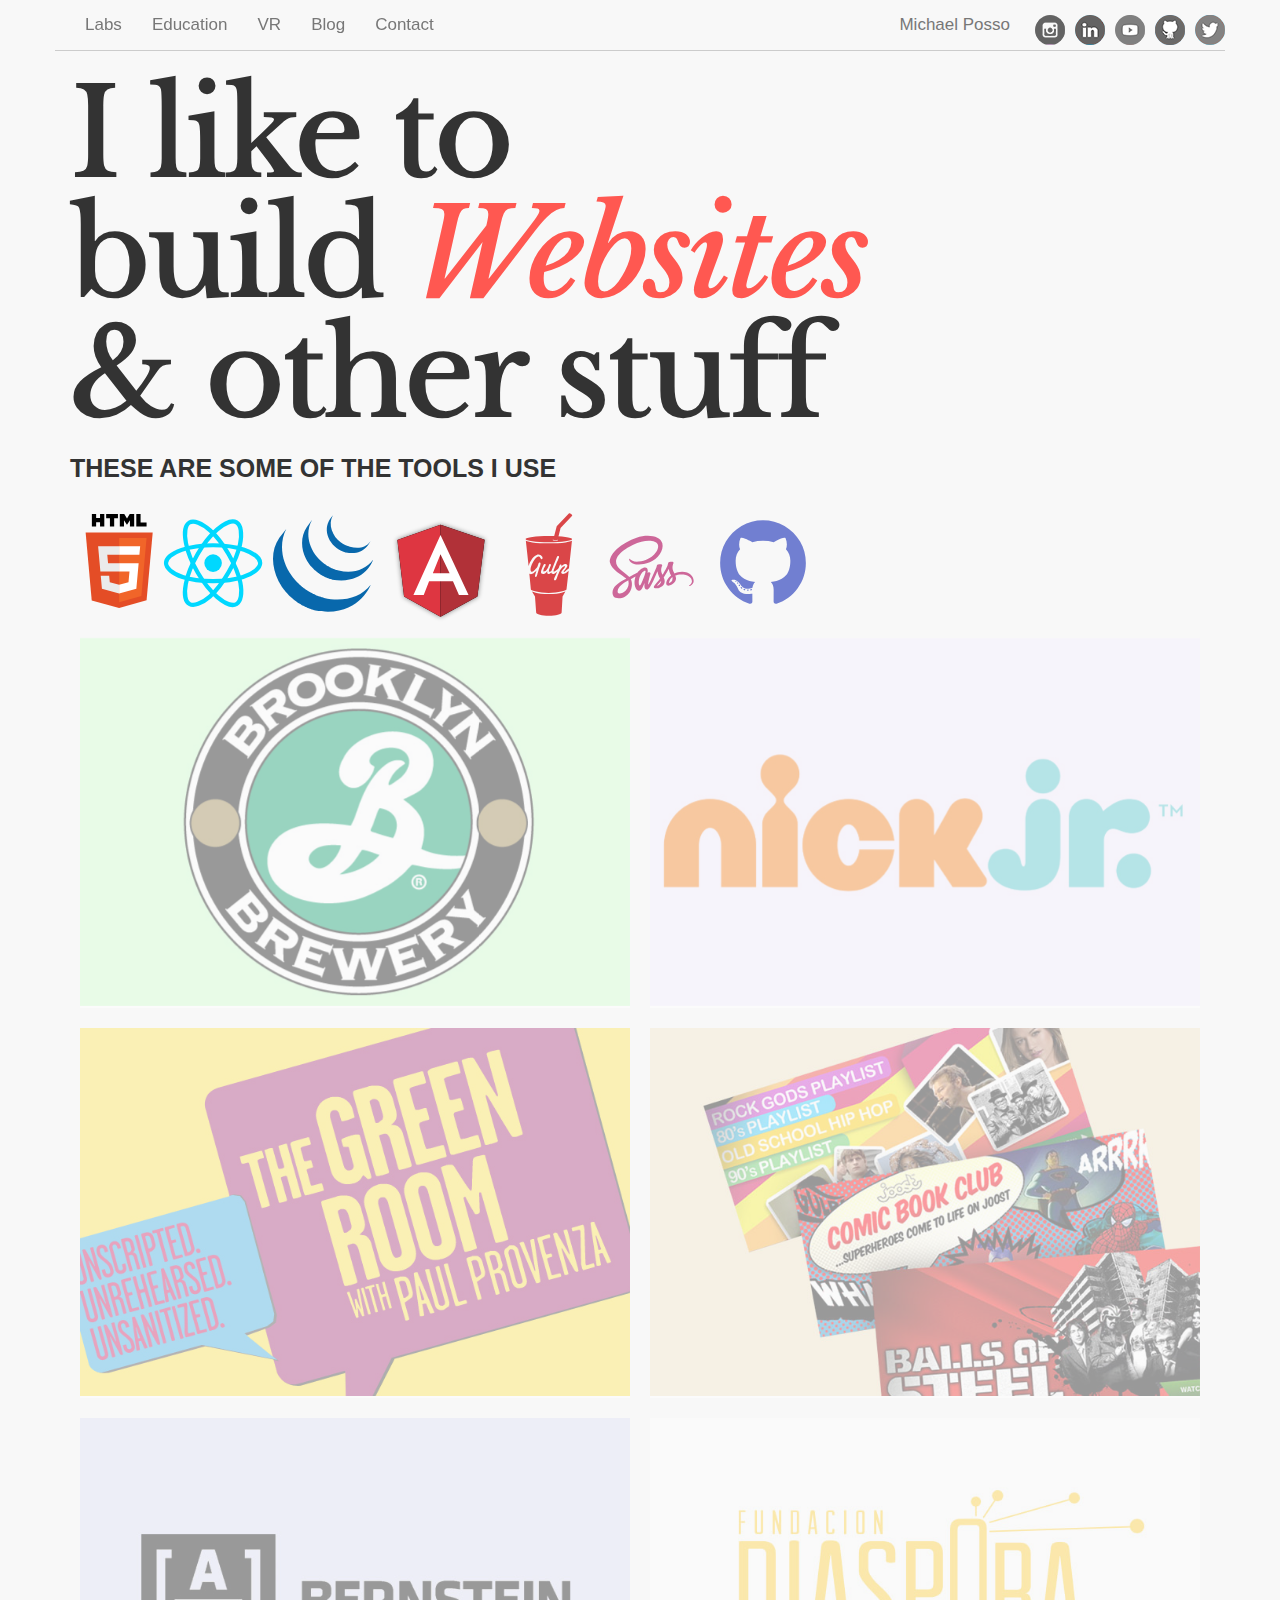
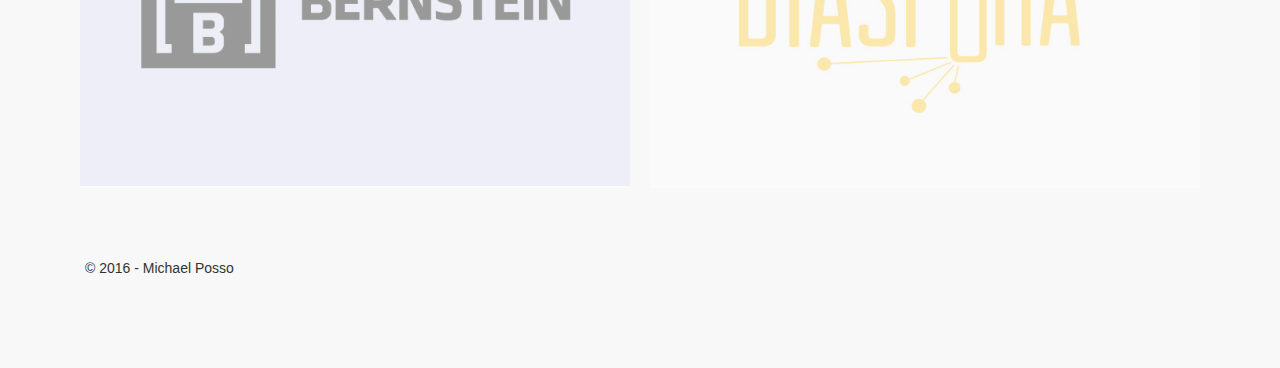
==== commit 9b929d23: "added education page" ====
--- a/index.html
+++ b/index.html
@@ -12,34 +12,21 @@
   <link rel="stylesheet" href="https://maxcdn.bootstrapcdn.com/bootstrap/3.3.7/css/bootstrap.min.css">
   <link rel="stylesheet" href="css/custom.css">
   <link rel="stylesheet" href="css/image.css">
-  <link rel="stylesheet" href="css/tooltipster.bundle.min.css">
-
-
   <!-- jQuery library -->
   <script src="https://ajax.googleapis.com/ajax/libs/jquery/3.1.1/jquery.min.js"></script>
   <script src="js/ghost-typer.js"></script>
   <script src="js/jquery.scrollUp.js"></script>
-  <script src="js/tooltipster.bundle.min.js"></script>
-
-  <!-- Google fonts -->
   <link href="https://fonts.googleapis.com/css?family=Libre+Baskerville" rel="stylesheet">
-  <link href="https://fonts.googleapis.com/css?family=Lato" rel="stylesheet">
-
-</head>
+  <link href="https://fonts.googleapis.com/css?family=Roboto+Condensed" rel="stylesheet"> </head>
 
 <body>
   <!-- Fixed navbar -->
   <nav class="navbar navbar-default navbar-fixed-top">
     <div class="container border-nav">
       <div class="navbar-header">
-       <div class="visible-xs brand-mobile">Michael Posso / Front-End Developer</div>
-        <button type="button" class="navbar-toggle collapsed" data-toggle="collapse" data-target="#navbar" aria-expanded="false" aria-controls="navbar">
-        <span class="sr-only">Toggle navigation</span>
-        <span class="icon-bar"></span>
-        <span class="icon-bar"></span>
-        <span class="icon-bar"></span>
-        </button>
-        </div>
+        <div class="visible-xs brand-mobile">Michael Posso / Front-End Developer</div>
+        <button type="button" class="navbar-toggle collapsed" data-toggle="collapse" data-target="#navbar" aria-expanded="false" aria-controls="navbar"> <span class="sr-only">Toggle navigation</span> <span class="icon-bar"></span> <span class="icon-bar"></span> <span class="icon-bar"></span> </button>
+      </div>
       <div>
         <ul class="nav navbar-nav navbar-right hidden-xs">
           <li><a href="/index.html">Michael Posso</a></li>
@@ -51,35 +38,34 @@
           <li class="social-icon twitter"><a href="https://twitter.com/micposso">twitter</a></li>
         </ul>
       </div>
-      <div id="navbar" class="navbar-collapse collapse">  
-         <ul class="nav navbar-nav navbar-left">
+      <div id="navbar" class="navbar-collapse collapse">
+        <ul class="nav navbar-nav navbar-left">
           <li><a href="labs.html">Labs</a></li>
           <li><a href="education.html">Education</a></li>
+          <li><a href="/vr.html">VR</a></li>
+          <li><a href="/blog.html">Blog</a></li>
           <li><a href="/contact.html">Contact</a></li>
         </ul>
       </div>
       <!--/.nav-collapse -->
     </div>
-  </nav>  
+  </nav>
   <div class="container">
     <div class="header-content">
-       <div class="headline">
-         <h1>I like to<br>build <span id="ghost">websites</span><br>& other stuff</h1>
-                    <h2>These are some of the tools I use</h2>
-
-      </div>
+      <div class="headline">
+        <h1>I like to<br>build <span id="ghost">websites</span><br>& other stuff</h1>
+        <h2 class="uppercase">These are some of the tools I use</h2> </div>
     </div>
     <div class="row">
       <div class="container">
         <ul class="nav navbar-nav navbar-left tool-bar">
-          <li><img src="img/github.svg" width="100" class="icon-tool tip" title="GitHub"></li>
-          <li><img src="img/HTML5-logo.svg" width="68" class="icon-tool tip" title="HTML5"></li>
-          <li><img src="img/js.svg" width="100" class="icon-tool tip" title="JavaScript"></li>
-          <li><img src="img/JQuery_logo.svg" width="100" class="icon-tool tip" title="Jquery"></li>
-          <li><img src="img/react.svg" width="100" class="icon-tool tip" title="React"></li>
-          <li><img src="img/angular-logo.svg" width="115" class="icon-tool tip" title="Angular2"></li>
-          <li><img src="img/gulp.svg" width="85" class="icon-tool tip" title="Gulp"></li>
-          <li><img src="img/Sass_Logo_Color.svg" width="100" class="icon-tool tip" title="Sass"></li>
+          <li><img src="img/HTML5-logo.svg" width="68" class="icon-tool"></li>
+          <li><img src="img/react.svg" width="100" class="icon-tool"></li>
+          <li><img src="img/JQuery_logo.svg" width="100" class="icon-tool"></li>
+          <li><img src="img/angular-logo.svg" width="115" class="icon-tool"></li>
+          <li><img src="img/gulp.svg" width="85" class="icon-tool"></li>
+          <li><img src="img/Sass_Logo_Color.svg" width="100" class="icon-tool"></li>
+          <li><img src="img/github.svg" width="100" class="icon-tool"></li>
         </ul>
       </div>
     </div>
@@ -88,159 +74,134 @@
   <div class="container" id="hidden">
     <div class="row thumbs">
       <div class="col-md-6 project-container">
-       <a href="brooklyn-brewery.html">
-         <div class="flip-container">
-            <div class="flipper">
-                <div class="front">
-                  <img src="img/thumbnail(1).jpg" class="img-responsive">
-                </div>
-                <div class="back">
-                    <div class="text-thumb">
-                      <div class="thumb-title"><span class="highlight">~</span>Brooklyn Brewery<span class="highlight">~</span></div>
-                      <div class="thumb-text uppercase">Event Registration Website</div>
-                    </div>
-                </div>
-            </div>
-        </div>
-      </a>
-      </div>
-      <div class="col-md-6 project-container">
-       <a href="nick.html">
-         <div class="flip-container">
-            <div class="flipper">
-                <div class="front">
-                  <img src="img/thumbnail(2).jpg" class="img-responsive">
-                </div>
-                <div class="back">
-                    <div class="text-thumb">
-                      <div class="thumb-title"><span class="highlight">~</span>Nick Birthday Club<span class="highlight">~</span></div>
-                      <div class="thumb-text uppercase">Onboarding Website</div>
-                    </div>
-                </div>
-            </div>
-        </div>
-      </a>
-      </div>
-    </div>
-    
+        <a href="brooklyn-brewery.html">
+          <div class="flip-container">
+            <div class="flipper">
+              <div class="front"> <img src="img/thumbnail(1).jpg" class="img-responsive"> </div>
+              <div class="back">
+                <div class="text-thumb">
+                  <div class="thumb-title"><span class="highlight">~</span>Brooklyn Brewery<span class="highlight">~</span></div>
+                  <div class="thumb-text uppercase">Event Registration Website</div>
+                </div>
+              </div>
+            </div>
+          </div>
+        </a>
+      </div>
+      <div class="col-md-6 project-container">
+        <a href="nick.html">
+          <div class="flip-container">
+            <div class="flipper">
+              <div class="front"> <img src="img/thumbnail(2).jpg" class="img-responsive"> </div>
+              <div class="back">
+                <div class="text-thumb">
+                  <div class="thumb-title"><span class="highlight">~</span>Nick Birthday Club<span class="highlight">~</span></div>
+                  <div class="thumb-text uppercase">Onboarding Website</div>
+                </div>
+              </div>
+            </div>
+          </div>
+        </a>
+      </div>
+    </div>
     <div class="row thumbs">
       <div class="col-md-6 project-container">
-       <a href="green-room.html">
-         <div class="flip-container">
-            <div class="flipper">
-                <div class="front">
-                  <img src="img/thumbnail(3).jpg" class="img-responsive">
-                </div>
-                <div class="back">
-                    <div class="text-thumb">
-                      <div class="thumb-title"><span class="highlight">~</span>The Green Room<span class="highlight">~</span></div>
-                      <div class="thumb-text uppercase">Interactive Presskit</div>
-                    </div>
-                </div>
-            </div>
-        </div>
-      </a>
-      </div>
-      <div class="col-md-6 project-container">
-       <a href="joost.html">
-         <div class="flip-container">
-            <div class="flipper">
-                <div class="front">
-                  <img src="img/thumbnail(4).jpg" class="img-responsive">
-                </div>
-                <div class="back">
-                    <div class="text-thumb">
-                      <div class="thumb-title"><span class="highlight">~</span>Joost<span class="highlight">~</span></div>
-                      <div class="thumb-text uppercase">HTML5 Banners</div>
-                    </div>
-                </div>
-            </div>
-        </div>
-      </a>
-      </div>
-    </div>
-    
+        <a href="green-room.html">
+          <div class="flip-container">
+            <div class="flipper">
+              <div class="front"> <img src="img/thumbnail(3).jpg" class="img-responsive"> </div>
+              <div class="back">
+                <div class="text-thumb">
+                  <div class="thumb-title"><span class="highlight">~</span>The Green Room<span class="highlight">~</span></div>
+                  <div class="thumb-text uppercase">Interactive Presskit</div>
+                </div>
+              </div>
+            </div>
+          </div>
+        </a>
+      </div>
+      <div class="col-md-6 project-container">
+        <a href="joost.html">
+          <div class="flip-container">
+            <div class="flipper">
+              <div class="front"> <img src="img/thumbnail(4).jpg" class="img-responsive"> </div>
+              <div class="back">
+                <div class="text-thumb">
+                  <div class="thumb-title"><span class="highlight">~</span>Joost Video Platform<span class="highlight">~</span></div>
+                  <div class="thumb-text uppercase">HTML5 Banners</div>
+                </div>
+              </div>
+            </div>
+          </div>
+        </a>
+      </div>
+    </div>
     <div class="row thumbs">
       <div class="col-md-6 project-container">
-       <a href="ab.html">
-         <div class="flip-container">
-            <div class="flipper">
-                <div class="front">
-                  <img src="img/thumbnail(5).jpg" class="img-responsive">
-                </div>
-                <div class="back">
-                    <div class="text-thumb">
-                      <div class="thumb-title"><span class="highlight">~</span>Alliance Bernstein<span class="highlight">~</span></div>
-                      <div class="thumb-text uppercase">Events Website</div>
-                    </div>
-                </div>
-            </div>
-        </div>
-      </a>
-      </div>
-      <div class="col-md-6 project-container">
-       <a href="diaspora.html">
-         <div class="flip-container">
-            <div class="flipper">
-                <div class="front">
-                  <img src="img/thumbnail(6).jpg" class="img-responsive">
-                </div>
-                <div class="back">
-                    <div class="text-thumb">
-                      <div class="thumb-title"><span class="highlight">~</span>Diaspora Foundation<span class="highlight">~</span></div>
-                      <div class="thumb-text uppercase">Website & Identity</div>
-                    </div>
-                </div>
-            </div>
-        </div>
-      </a>
-      </div>
-    </div>
-   
+        <a href="ab.html">
+          <div class="flip-container">
+            <div class="flipper">
+              <div class="front"> <img src="img/thumbnail(5).jpg" class="img-responsive"> </div>
+              <div class="back">
+                <div class="text-thumb">
+                  <div class="thumb-title"><span class="highlight">~</span>Alliance Bernstein<span class="highlight">~</span></div>
+                  <div class="thumb-text uppercase">Events Website</div>
+                </div>
+              </div>
+            </div>
+          </div>
+        </a>
+      </div>
+      <div class="col-md-6 project-container">
+        <a href="diaspora.html">
+          <div class="flip-container">
+            <div class="flipper">
+              <div class="front"> <img src="img/thumbnail(6).jpg" class="img-responsive"> </div>
+              <div class="back">
+                <div class="text-thumb">
+                  <div class="thumb-title"><span class="highlight">~</span>Diaspora Foundation<span class="highlight">~</span></div>
+                  <div class="thumb-text uppercase">Website & Identity</div>
+                </div>
+              </div>
+            </div>
+          </div>
+        </a>
+      </div>
+    </div>
   </div>
-  
   <footer>
     <div class="container">
       <div class="row">
         <div class="col-md-12">
           <ul class="nav navbar-nav navbar-left footer">
-          <li class="footer-copy">© 2017 - Michael Posso</li>
+            <li class="footer-copy">© 2016 - Michael Posso</li>
           </ul>
         </div>
       </div>
     </div>
-    
-    
   </footer>
   <!-- Latest compiled JavaScript -->
   <script src="https://maxcdn.bootstrapcdn.com/bootstrap/3.3.7/js/bootstrap.min.js"></script>
-  
   <script>
-    
-  $(document).ready(function () {
-    $('#hidden').fadeIn(2000).removeClass('hidden');
-  });
-    
-  $(document).ready(function() {
-      $('.tip').tooltipster();
-  });
-
-  $("#ghost").ghosttyper({
-    messages: ['Websites', 'Emails', 'Banners', 'Robots'],
-    timeWrite: 100,  //time between displaying each chracter
-    timeDelete: 100, //time between removing(backspace) each chracter
-    timePause: 1000, //waiting time after displaying text
-    repeat: true,  //loop it indefinitely
-    callback: function() {
+    $(document).ready(function () {
+      $('#hidden').fadeIn(2000).removeClass('hidden');
+    });
+    $("#ghost").ghosttyper({
+      messages: ['Websites', 'Emails', 'Banners', 'Robots']
+      , timeWrite: 100, 
+      timeDelete: 100,
+      timePause: 1000,
+      repeat: true,
+      callback: function () {
         console.log('called when the entire array of messages has been completed.');
-    }
-});  
-    
+      }
+    });
     $(function () {
-    $.scrollUp({scrollImg: true});
+      $.scrollUp({
+        scrollImg: true
+      });
     });
   </script>
-  
 </body>
 
-</html>
+</html>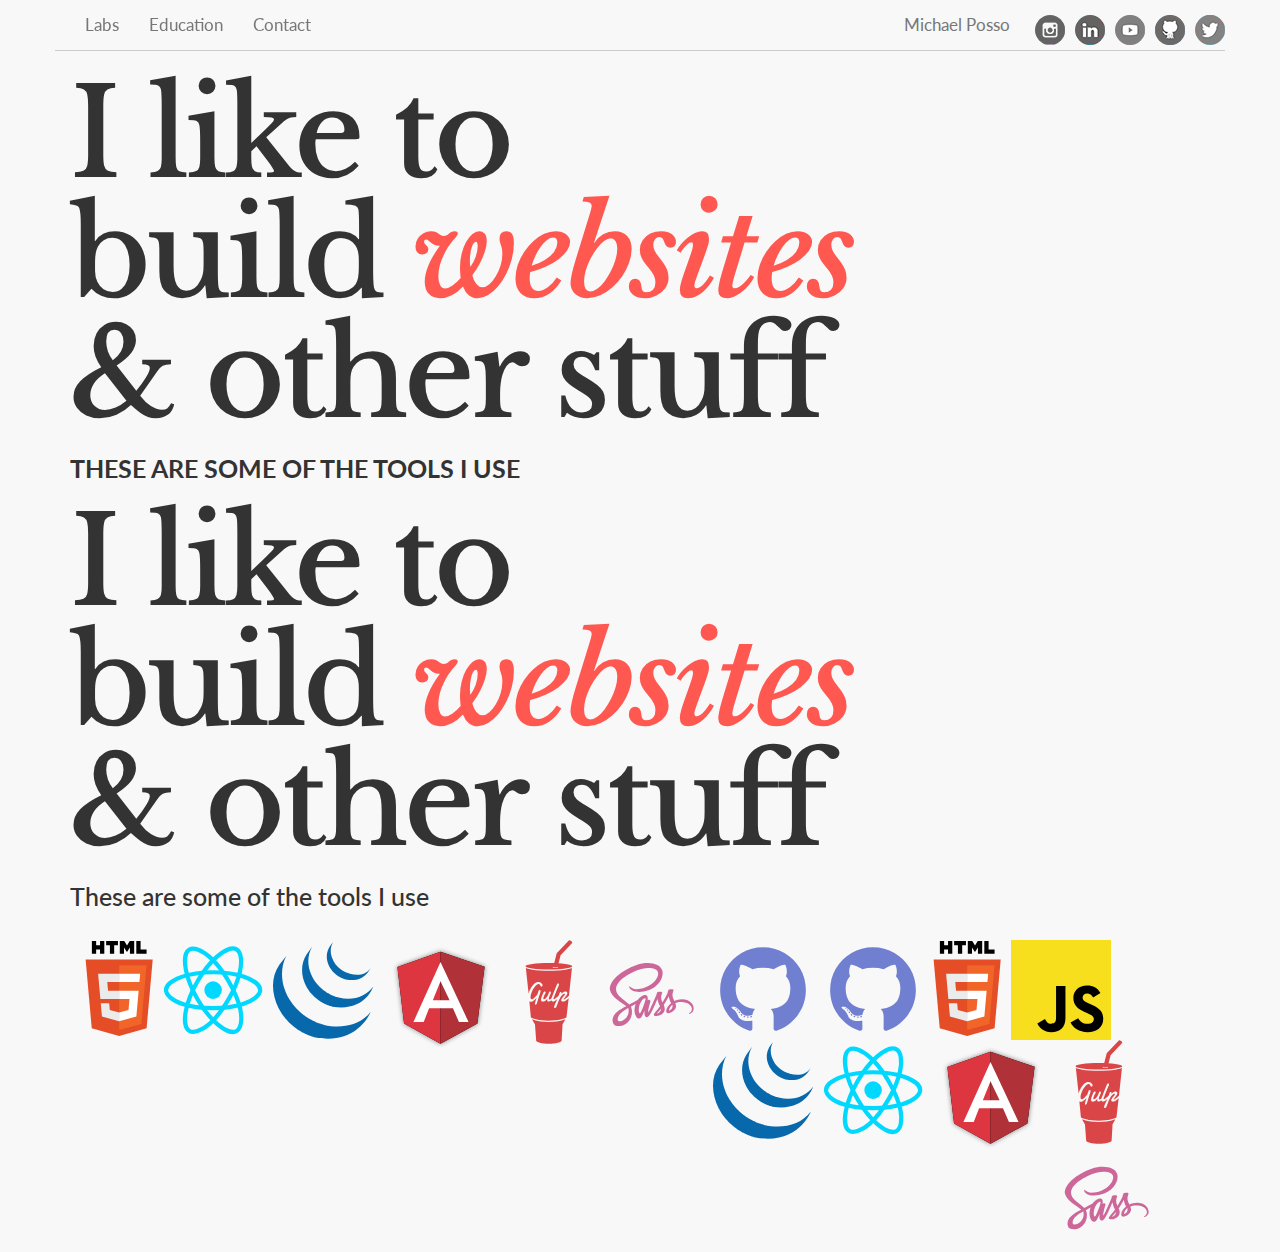
==== commit f966ea23: "commit" ====
--- a/index.html
+++ b/index.html
@@ -12,12 +12,25 @@
   <link rel="stylesheet" href="https://maxcdn.bootstrapcdn.com/bootstrap/3.3.7/css/bootstrap.min.css">
   <link rel="stylesheet" href="css/custom.css">
   <link rel="stylesheet" href="css/image.css">
+
+  <link rel="stylesheet" href="css/tooltipster.bundle.min.css">
+
+
+
   <!-- jQuery library -->
   <script src="https://ajax.googleapis.com/ajax/libs/jquery/3.1.1/jquery.min.js"></script>
   <script src="js/ghost-typer.js"></script>
   <script src="js/jquery.scrollUp.js"></script>
+  <script src="js/tooltipster.bundle.min.js"></script>
+
+  <!-- Google fonts -->
   <link href="https://fonts.googleapis.com/css?family=Libre+Baskerville" rel="stylesheet">
+
   <link href="https://fonts.googleapis.com/css?family=Roboto+Condensed" rel="stylesheet"> </head>
+
+  <link href="https://fonts.googleapis.com/css?family=Lato" rel="stylesheet">
+
+</head>
 
 <body>
   <!-- Fixed navbar -->
@@ -42,8 +55,6 @@
         <ul class="nav navbar-nav navbar-left">
           <li><a href="labs.html">Labs</a></li>
           <li><a href="education.html">Education</a></li>
-          <li><a href="/vr.html">VR</a></li>
-          <li><a href="/blog.html">Blog</a></li>
           <li><a href="/contact.html">Contact</a></li>
         </ul>
       </div>
@@ -52,13 +63,22 @@
   </nav>
   <div class="container">
     <div class="header-content">
+
       <div class="headline">
         <h1>I like to<br>build <span id="ghost">websites</span><br>& other stuff</h1>
         <h2 class="uppercase">These are some of the tools I use</h2> </div>
+
+       <div class="headline">
+         <h1>I like to<br>build <span id="ghost">websites</span><br>& other stuff</h1>
+                    <h2>These are some of the tools I use</h2>
+
+      </div>
+
     </div>
     <div class="row">
       <div class="container">
         <ul class="nav navbar-nav navbar-left tool-bar">
+
           <li><img src="img/HTML5-logo.svg" width="68" class="icon-tool"></li>
           <li><img src="img/react.svg" width="100" class="icon-tool"></li>
           <li><img src="img/JQuery_logo.svg" width="100" class="icon-tool"></li>
@@ -66,6 +86,16 @@
           <li><img src="img/gulp.svg" width="85" class="icon-tool"></li>
           <li><img src="img/Sass_Logo_Color.svg" width="100" class="icon-tool"></li>
           <li><img src="img/github.svg" width="100" class="icon-tool"></li>
+
+          <li><img src="img/github.svg" width="100" class="icon-tool tip" title="GitHub"></li>
+          <li><img src="img/HTML5-logo.svg" width="68" class="icon-tool tip" title="HTML5"></li>
+          <li><img src="img/js.svg" width="100" class="icon-tool tip" title="JavaScript"></li>
+          <li><img src="img/JQuery_logo.svg" width="100" class="icon-tool tip" title="Jquery"></li>
+          <li><img src="img/react.svg" width="100" class="icon-tool tip" title="React"></li>
+          <li><img src="img/angular-logo.svg" width="115" class="icon-tool tip" title="Angular2"></li>
+          <li><img src="img/gulp.svg" width="85" class="icon-tool tip" title="Gulp"></li>
+          <li><img src="img/Sass_Logo_Color.svg" width="100" class="icon-tool tip" title="Sass"></li>
+
         </ul>
       </div>
     </div>
@@ -92,11 +122,22 @@
         <a href="nick.html">
           <div class="flip-container">
             <div class="flipper">
+
               <div class="front"> <img src="img/thumbnail(2).jpg" class="img-responsive"> </div>
               <div class="back">
                 <div class="text-thumb">
                   <div class="thumb-title"><span class="highlight">~</span>Nick Birthday Club<span class="highlight">~</span></div>
                   <div class="thumb-text uppercase">Onboarding Website</div>
+
+                <div class="front">
+                  <img src="img/thumbnail(2).jpg" class="img-responsive">
+                </div>
+                <div class="back">
+                    <div class="text-thumb">
+                      <div class="thumb-title"><span class="highlight">~</span>Nick Birthday Club<span class="highlight">~</span></div>
+                      <div class="thumb-text uppercase">Onboarding Website</div>
+                    </div>
+
                 </div>
               </div>
             </div>
@@ -109,11 +150,22 @@
         <a href="green-room.html">
           <div class="flip-container">
             <div class="flipper">
+
               <div class="front"> <img src="img/thumbnail(3).jpg" class="img-responsive"> </div>
               <div class="back">
                 <div class="text-thumb">
                   <div class="thumb-title"><span class="highlight">~</span>The Green Room<span class="highlight">~</span></div>
                   <div class="thumb-text uppercase">Interactive Presskit</div>
+
+                <div class="front">
+                  <img src="img/thumbnail(3).jpg" class="img-responsive">
+                </div>
+                <div class="back">
+                    <div class="text-thumb">
+                      <div class="thumb-title"><span class="highlight">~</span>The Green Room<span class="highlight">~</span></div>
+                      <div class="thumb-text uppercase">Interactive Presskit</div>
+                    </div>
+
                 </div>
               </div>
             </div>
@@ -124,11 +176,22 @@
         <a href="joost.html">
           <div class="flip-container">
             <div class="flipper">
+
               <div class="front"> <img src="img/thumbnail(4).jpg" class="img-responsive"> </div>
               <div class="back">
                 <div class="text-thumb">
                   <div class="thumb-title"><span class="highlight">~</span>Joost Video Platform<span class="highlight">~</span></div>
                   <div class="thumb-text uppercase">HTML5 Banners</div>
+
+                <div class="front">
+                  <img src="img/thumbnail(4).jpg" class="img-responsive">
+                </div>
+                <div class="back">
+                    <div class="text-thumb">
+                      <div class="thumb-title"><span class="highlight">~</span>Joost<span class="highlight">~</span></div>
+                      <div class="thumb-text uppercase">HTML5 Banners</div>
+                    </div>
+
                 </div>
               </div>
             </div>
@@ -141,11 +204,22 @@
         <a href="ab.html">
           <div class="flip-container">
             <div class="flipper">
+
               <div class="front"> <img src="img/thumbnail(5).jpg" class="img-responsive"> </div>
               <div class="back">
                 <div class="text-thumb">
                   <div class="thumb-title"><span class="highlight">~</span>Alliance Bernstein<span class="highlight">~</span></div>
                   <div class="thumb-text uppercase">Events Website</div>
+
+                <div class="front">
+                  <img src="img/thumbnail(5).jpg" class="img-responsive">
+                </div>
+                <div class="back">
+                    <div class="text-thumb">
+                      <div class="thumb-title"><span class="highlight">~</span>Alliance Bernstein<span class="highlight">~</span></div>
+                      <div class="thumb-text uppercase">Events Website</div>
+                    </div>
+
                 </div>
               </div>
             </div>
@@ -156,11 +230,22 @@
         <a href="diaspora.html">
           <div class="flip-container">
             <div class="flipper">
+
               <div class="front"> <img src="img/thumbnail(6).jpg" class="img-responsive"> </div>
               <div class="back">
                 <div class="text-thumb">
                   <div class="thumb-title"><span class="highlight">~</span>Diaspora Foundation<span class="highlight">~</span></div>
                   <div class="thumb-text uppercase">Website & Identity</div>
+
+                <div class="front">
+                  <img src="img/thumbnail(6).jpg" class="img-responsive">
+                </div>
+                <div class="back">
+                    <div class="text-thumb">
+                      <div class="thumb-title"><span class="highlight">~</span>Diaspora Foundation<span class="highlight">~</span></div>
+                      <div class="thumb-text uppercase">Website & Identity</div>
+                    </div>
+
                 </div>
               </div>
             </div>
@@ -174,7 +259,11 @@
       <div class="row">
         <div class="col-md-12">
           <ul class="nav navbar-nav navbar-left footer">
+
             <li class="footer-copy">© 2016 - Michael Posso</li>
+
+          <li class="footer-copy">© 2017 - Michael Posso</li>
+
           </ul>
         </div>
       </div>
@@ -183,6 +272,7 @@
   <!-- Latest compiled JavaScript -->
   <script src="https://maxcdn.bootstrapcdn.com/bootstrap/3.3.7/js/bootstrap.min.js"></script>
   <script>
+
     $(document).ready(function () {
       $('#hidden').fadeIn(2000).removeClass('hidden');
     });
@@ -193,6 +283,24 @@
       timePause: 1000,
       repeat: true,
       callback: function () {
+
+    
+  $(document).ready(function () {
+    $('#hidden').fadeIn(2000).removeClass('hidden');
+  });
+    
+  $(document).ready(function() {
+      $('.tip').tooltipster();
+  });
+
+  $("#ghost").ghosttyper({
+    messages: ['Websites', 'Emails', 'Banners', 'Robots'],
+    timeWrite: 100,  //time between displaying each chracter
+    timeDelete: 100, //time between removing(backspace) each chracter
+    timePause: 1000, //waiting time after displaying text
+    repeat: true,  //loop it indefinitely
+    callback: function() {
+
         console.log('called when the entire array of messages has been completed.');
       }
     });
--- a/css/tooltipster.bundle.min.css
+++ b/css/tooltipster.bundle.min.css
@@ -0,0 +1 @@
+.tooltipster-fall,.tooltipster-grow.tooltipster-show{-webkit-transition-timing-function:cubic-bezier(.175,.885,.32,1);-moz-transition-timing-function:cubic-bezier(.175,.885,.32,1.15);-ms-transition-timing-function:cubic-bezier(.175,.885,.32,1.15);-o-transition-timing-function:cubic-bezier(.175,.885,.32,1.15)}.tooltipster-base{display:flex;pointer-events:none;position:absolute}.tooltipster-box{flex:1 1 auto}.tooltipster-content{box-sizing:border-box;max-height:100%;max-width:100%;overflow:auto}.tooltipster-ruler{bottom:0;left:0;overflow:hidden;position:fixed;right:0;top:0;visibility:hidden}.tooltipster-fade{opacity:0;-webkit-transition-property:opacity;-moz-transition-property:opacity;-o-transition-property:opacity;-ms-transition-property:opacity;transition-property:opacity}.tooltipster-fade.tooltipster-show{opacity:1}.tooltipster-grow{-webkit-transform:scale(0,0);-moz-transform:scale(0,0);-o-transform:scale(0,0);-ms-transform:scale(0,0);transform:scale(0,0);-webkit-transition-property:-webkit-transform;-moz-transition-property:-moz-transform;-o-transition-property:-o-transform;-ms-transition-property:-ms-transform;transition-property:transform;-webkit-backface-visibility:hidden}.tooltipster-grow.tooltipster-show{-webkit-transform:scale(1,1);-moz-transform:scale(1,1);-o-transform:scale(1,1);-ms-transform:scale(1,1);transform:scale(1,1);-webkit-transition-timing-function:cubic-bezier(.175,.885,.32,1.15);transition-timing-function:cubic-bezier(.175,.885,.32,1.15)}.tooltipster-swing{opacity:0;-webkit-transform:rotateZ(4deg);-moz-transform:rotateZ(4deg);-o-transform:rotateZ(4deg);-ms-transform:rotateZ(4deg);transform:rotateZ(4deg);-webkit-transition-property:-webkit-transform,opacity;-moz-transition-property:-moz-transform;-o-transition-property:-o-transform;-ms-transition-property:-ms-transform;transition-property:transform}.tooltipster-swing.tooltipster-show{opacity:1;-webkit-transform:rotateZ(0);-moz-transform:rotateZ(0);-o-transform:rotateZ(0);-ms-transform:rotateZ(0);transform:rotateZ(0);-webkit-transition-timing-function:cubic-bezier(.23,.635,.495,1);-webkit-transition-timing-function:cubic-bezier(.23,.635,.495,2.4);-moz-transition-timing-function:cubic-bezier(.23,.635,.495,2.4);-ms-transition-timing-function:cubic-bezier(.23,.635,.495,2.4);-o-transition-timing-function:cubic-bezier(.23,.635,.495,2.4);transition-timing-function:cubic-bezier(.23,.635,.495,2.4)}.tooltipster-fall{-webkit-transition-property:top;-moz-transition-property:top;-o-transition-property:top;-ms-transition-property:top;transition-property:top;-webkit-transition-timing-function:cubic-bezier(.175,.885,.32,1.15);transition-timing-function:cubic-bezier(.175,.885,.32,1.15)}.tooltipster-fall.tooltipster-initial{top:0!important}.tooltipster-fall.tooltipster-dying{-webkit-transition-property:all;-moz-transition-property:all;-o-transition-property:all;-ms-transition-property:all;transition-property:all;top:0!important;opacity:0}.tooltipster-slide{-webkit-transition-property:left;-moz-transition-property:left;-o-transition-property:left;-ms-transition-property:left;transition-property:left;-webkit-transition-timing-function:cubic-bezier(.175,.885,.32,1);-webkit-transition-timing-function:cubic-bezier(.175,.885,.32,1.15);-moz-transition-timing-function:cubic-bezier(.175,.885,.32,1.15);-ms-transition-timing-function:cubic-bezier(.175,.885,.32,1.15);-o-transition-timing-function:cubic-bezier(.175,.885,.32,1.15);transition-timing-function:cubic-bezier(.175,.885,.32,1.15)}.tooltipster-slide.tooltipster-initial{left:-40px!important}.tooltipster-slide.tooltipster-dying{-webkit-transition-property:all;-moz-transition-property:all;-o-transition-property:all;-ms-transition-property:all;transition-property:all;left:0!important;opacity:0}@keyframes tooltipster-fading{0%{opacity:0}100%{opacity:1}}.tooltipster-update-fade{animation:tooltipster-fading .4s}@keyframes tooltipster-rotating{25%{transform:rotate(-2deg)}75%{transform:rotate(2deg)}100%{transform:rotate(0)}}.tooltipster-update-rotate{animation:tooltipster-rotating .6s}@keyframes tooltipster-scaling{50%{transform:scale(1.1)}100%{transform:scale(1)}}.tooltipster-update-scale{animation:tooltipster-scaling .6s}.tooltipster-sidetip .tooltipster-box{background:#565656;border:2px solid #000;border-radius:4px}.tooltipster-sidetip.tooltipster-bottom .tooltipster-box{margin-top:8px}.tooltipster-sidetip.tooltipster-left .tooltipster-box{margin-right:8px}.tooltipster-sidetip.tooltipster-right .tooltipster-box{margin-left:8px}.tooltipster-sidetip.tooltipster-top .tooltipster-box{margin-bottom:8px}.tooltipster-sidetip .tooltipster-content{color:#fff;line-height:18px;padding:6px 14px}.tooltipster-sidetip .tooltipster-arrow{overflow:hidden;position:absolute}.tooltipster-sidetip.tooltipster-bottom .tooltipster-arrow{height:10px;margin-left:-10px;top:0;width:20px}.tooltipster-sidetip.tooltipster-left .tooltipster-arrow{height:20px;margin-top:-10px;right:0;top:0;width:10px}.tooltipster-sidetip.tooltipster-right .tooltipster-arrow{height:20px;margin-top:-10px;left:0;top:0;width:10px}.tooltipster-sidetip.tooltipster-top .tooltipster-arrow{bottom:0;height:10px;margin-left:-10px;width:20px}.tooltipster-sidetip .tooltipster-arrow-background,.tooltipster-sidetip .tooltipster-arrow-border{height:0;position:absolute;width:0}.tooltipster-sidetip .tooltipster-arrow-background{border:10px solid transparent}.tooltipster-sidetip.tooltipster-bottom .tooltipster-arrow-background{border-bottom-color:#565656;left:0;top:3px}.tooltipster-sidetip.tooltipster-left .tooltipster-arrow-background{border-left-color:#565656;left:-3px;top:0}.tooltipster-sidetip.tooltipster-right .tooltipster-arrow-background{border-right-color:#565656;left:3px;top:0}.tooltipster-sidetip.tooltipster-top .tooltipster-arrow-background{border-top-color:#565656;left:0;top:-3px}.tooltipster-sidetip .tooltipster-arrow-border{border:10px solid transparent;left:0;top:0}.tooltipster-sidetip.tooltipster-bottom .tooltipster-arrow-border{border-bottom-color:#000}.tooltipster-sidetip.tooltipster-left .tooltipster-arrow-border{border-left-color:#000}.tooltipster-sidetip.tooltipster-right .tooltipster-arrow-border{border-right-color:#000}.tooltipster-sidetip.tooltipster-top .tooltipster-arrow-border{border-top-color:#000}.tooltipster-sidetip .tooltipster-arrow-uncropped{position:relative}.tooltipster-sidetip.tooltipster-bottom .tooltipster-arrow-uncropped{top:-10px}.tooltipster-sidetip.tooltipster-right .tooltipster-arrow-uncropped{left:-10px}